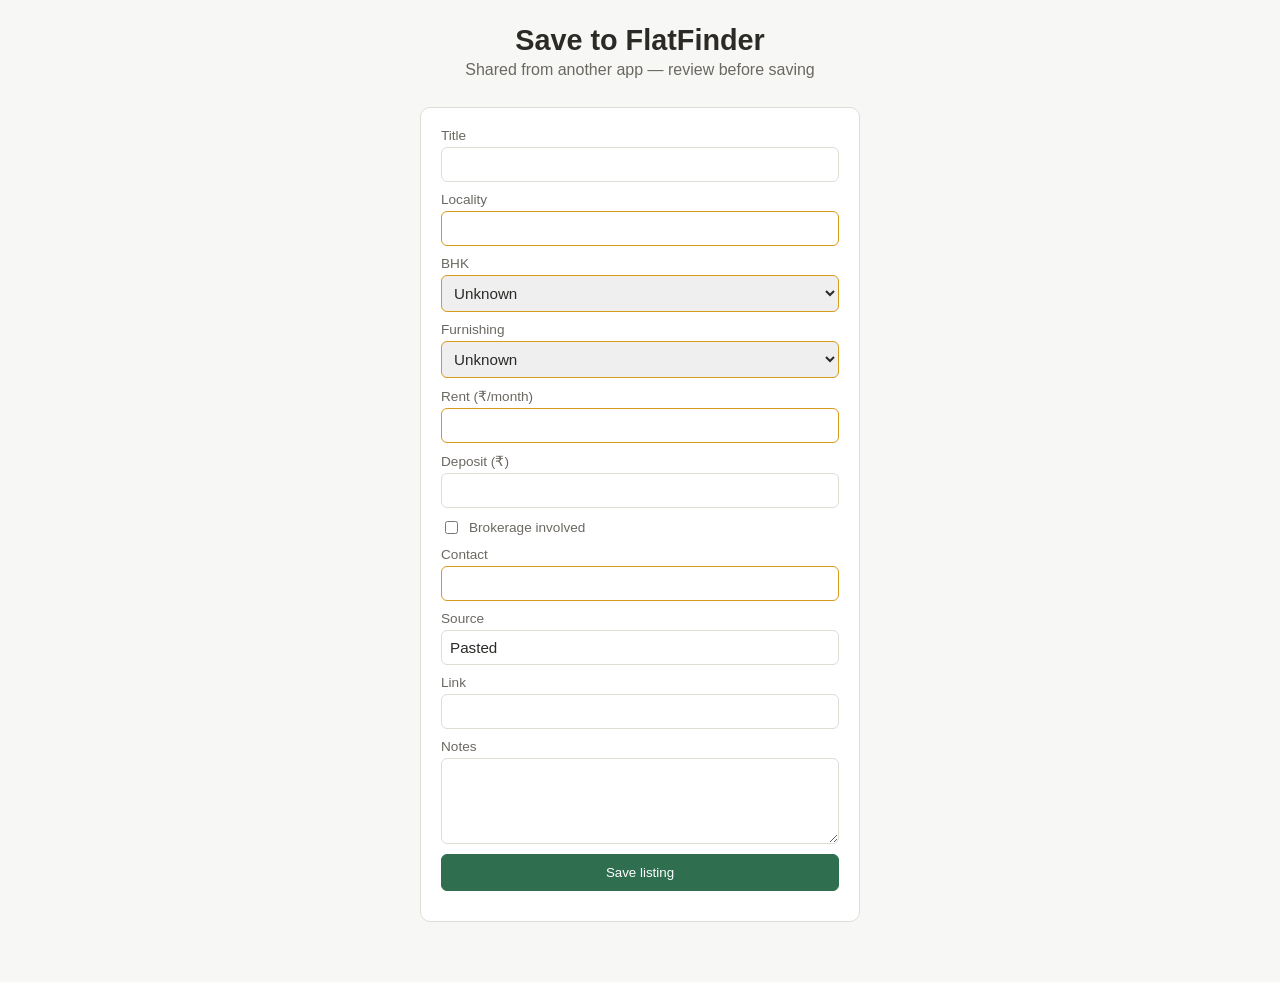
==== share.html @ cedb29b8 "Replace fake seed data with real capture: Telegram scraper, extension, mobile share - Remove placeho" ====
<!DOCTYPE html>
<html lang="en">
<head>
<meta charset="UTF-8">
<meta name="viewport" content="width=device-width, initial-scale=1.0">
<title>Save to FlatFinder</title>
<link rel="stylesheet" href="style.css">
<link rel="manifest" href="manifest.webmanifest">
<style>
  main.share { max-width: 480px; }
  #shareForm { background: var(--surface); border: 1px solid var(--border); border-radius: 10px; padding: 20px; display: flex; flex-direction: column; gap: 10px; }
  #shareForm label { display: flex; flex-direction: column; gap: 4px; font-size: 0.85rem; color: var(--muted); }
  #shareForm input, #shareForm select, #shareForm textarea { padding: 8px; border: 1px solid var(--border); border-radius: 6px; font-size: 0.95rem; font-family: inherit; color: var(--text); }
  #shareForm label.checkbox-field { flex-direction: row; align-items: center; gap: 8px; }
  #shareStatus { font-size: 0.85rem; }
  #shareStatus.ok { color: var(--accent); }
  #shareStatus.err { color: var(--danger); }
  .needs-review { border-color: #d99a1c !important; }
</style>
</head>
<body>
<header>
  <h1>Save to FlatFinder</h1>
  <p class="subtitle">Shared from another app — review before saving</p>
</header>
<main class="share">
  <form id="shareForm">
    <label>Title <input type="text" id="title" required></label>
    <label>Locality <input type="text" id="locality"></label>
    <label>BHK
      <select id="bhk">
        <option value="">Unknown</option>
        <option value="1">1</option>
        <option value="2">2</option>
        <option value="3">3+</option>
      </select>
    </label>
    <label>Furnishing
      <select id="furnishing">
        <option value="">Unknown</option>
        <option value="full">Fully furnished</option>
        <option value="semi">Semi furnished</option>
        <option value="none">Unfurnished</option>
      </select>
    </label>
    <label>Rent (₹/month) <input type="number" id="rent" min="0"></label>
    <label>Deposit (₹) <input type="number" id="deposit" min="0"></label>
    <label class="checkbox-field"><input type="checkbox" id="brokerage"> Brokerage involved</label>
    <label>Contact <input type="text" id="contact"></label>
    <label>Source <input type="text" id="source"></label>
    <label>Link <input type="url" id="link"></label>
    <label>Notes <textarea id="notes" rows="4"></textarea></label>
    <button type="submit" id="saveShare" style="padding:10px;border-radius:6px;border:1px solid var(--accent);background:var(--accent);color:var(--accent-contrast);cursor:pointer;">Save listing</button>
    <div id="shareStatus"></div>
  </form>
</main>

<script src="config.js"></script>
<script src="parser.js"></script>
<script>
  const params = new URLSearchParams(location.search);
  const sharedText = [params.get("title"), params.get("text"), params.get("url")]
    .filter(Boolean)
    .join("\n");
  const parsed = FlatFinderParser.parse(sharedText, { sourceUrl: params.get("url") || "" });

  const fieldIds = ["title", "locality", "bhk", "furnishing", "rent", "deposit", "contact", "source", "link", "notes"];
  fieldIds.forEach((id) => {
    const el = document.getElementById(id);
    if (el) el.value = parsed[id] ?? "";
  });
  document.getElementById("brokerage").checked = !!parsed.brokerage;

  ["locality", "bhk", "furnishing", "rent", "contact"].forEach((id) => {
    if (parsed.confidence && parsed.confidence[id] === false) {
      document.getElementById(id).classList.add("needs-review");
    }
  });

  const statusEl = document.getElementById("shareStatus");

  document.getElementById("shareForm").addEventListener("submit", async (e) => {
    e.preventDefault();
    const sheetUrl = (typeof CONFIG !== "undefined" && CONFIG.SHEET_API_URL) || "";
    if (!sheetUrl) {
      statusEl.textContent = "No shared backend configured — set SHEET_API_URL in config.js first (see README).";
      statusEl.className = "err";
      return;
    }
    const body = new URLSearchParams({
      title: document.getElementById("title").value.trim(),
      locality: document.getElementById("locality").value.trim(),
      distanceKm: "",
      bhk: document.getElementById("bhk").value || "1",
      furnishing: document.getElementById("furnishing").value,
      rent: document.getElementById("rent").value,
      deposit: document.getElementById("deposit").value,
      brokerage: document.getElementById("brokerage").checked ? "true" : "false",
      contact: document.getElementById("contact").value.trim(),
      source: document.getElementById("source").value.trim() || "Mobile share",
      link: document.getElementById("link").value.trim(),
      notes: document.getElementById("notes").value.trim(),
    });
    statusEl.textContent = "Saving…";
    statusEl.className = "";
    try {
      await fetch(sheetUrl, {
        method: "POST",
        mode: "no-cors",
        headers: { "Content-Type": "application/x-www-form-urlencoded" },
        body,
      });
      statusEl.textContent = "Saved. You can close this tab.";
      statusEl.className = "ok";
    } catch (err) {
      statusEl.textContent = "Couldn't reach the sheet — check your connection.";
      statusEl.className = "err";
    }
  });
</script>
</body>
</html>
---- style.css ----
:root {
  --bg: #f7f7f5;
  --surface: #ffffff;
  --border: #e0ddd6;
  --text: #2b2a27;
  --muted: #6b6862;
  --accent: #2f6f4f;
  --accent-contrast: #ffffff;
  --danger: #b3453a;
}

* { box-sizing: border-box; }

body {
  margin: 0;
  font-family: -apple-system, BlinkMacSystemFont, "Segoe UI", Roboto, sans-serif;
  background: var(--bg);
  color: var(--text);
}

header {
  padding: 24px 20px 12px;
  text-align: center;
}

header h1 { margin: 0 0 4px; font-size: 1.8rem; }
.subtitle { margin: 0; color: var(--muted); }

main {
  max-width: 1000px;
  margin: 0 auto;
  padding: 16px 20px 60px;
}

.filters {
  display: grid;
  grid-template-columns: repeat(auto-fit, minmax(180px, 1fr));
  gap: 12px;
  background: var(--surface);
  border: 1px solid var(--border);
  border-radius: 10px;
  padding: 16px;
  margin-bottom: 20px;
}

.field { display: flex; flex-direction: column; gap: 4px; font-size: 0.85rem; }
.field label { color: var(--muted); }
.field input, .field select {
  padding: 8px;
  border: 1px solid var(--border);
  border-radius: 6px;
  font-size: 0.95rem;
  background: var(--surface);
  color: var(--text);
}
.checkbox-field { flex-direction: row; align-items: center; gap: 8px; }
.checkbox-field label { display: flex; align-items: center; gap: 6px; color: var(--text); }

#resetFilters, #addListingBtn {
  cursor: pointer;
  border: 1px solid var(--accent);
  background: var(--accent);
  color: var(--accent-contrast);
  border-radius: 6px;
  padding: 8px 14px;
  font-size: 0.9rem;
  align-self: end;
}
#resetFilters { background: var(--surface); color: var(--accent); }

.results-header {
  display: flex;
  justify-content: space-between;
  align-items: center;
  margin-bottom: 12px;
}
.results-header h2 { font-size: 1rem; font-weight: 600; color: var(--muted); margin: 0; }

.results {
  display: grid;
  grid-template-columns: repeat(auto-fill, minmax(280px, 1fr));
  gap: 14px;
}

.card {
  background: var(--surface);
  border: 1px solid var(--border);
  border-radius: 10px;
  padding: 16px;
  display: flex;
  flex-direction: column;
  gap: 6px;
}

.card h3 { margin: 0 0 2px; font-size: 1.05rem; }
.card .locality { color: var(--muted); font-size: 0.85rem; }
.card .rent { font-size: 1.15rem; font-weight: 700; color: var(--accent); }
.card .tags { display: flex; flex-wrap: wrap; gap: 6px; margin: 4px 0; }
.tag {
  font-size: 0.75rem;
  padding: 3px 8px;
  border-radius: 999px;
  background: #eef3ee;
  color: var(--accent);
  border: 1px solid #d7e6dc;
}
.tag.brokerage { background: #fbeceb; color: var(--danger); border-color: #f2d2cf; }
.card .notes { font-size: 0.85rem; color: var(--muted); }
.card .meta { font-size: 0.78rem; color: var(--muted); margin-top: auto; padding-top: 6px; border-top: 1px dashed var(--border); }
.card .remove {
  align-self: flex-start;
  background: none;
  border: none;
  color: var(--danger);
  font-size: 0.78rem;
  cursor: pointer;
  padding: 0;
}

.empty-state {
  grid-column: 1 / -1;
  text-align: center;
  color: var(--muted);
  padding: 40px 20px;
}

dialog#addListingDialog {
  border: none;
  border-radius: 10px;
  padding: 0;
  width: min(480px, 92vw);
}
dialog#addListingDialog::backdrop { background: rgba(0,0,0,0.4); }

#addListingForm {
  display: flex;
  flex-direction: column;
  gap: 10px;
  padding: 20px;
}
#addListingForm h2 { margin: 0; }
#addListingForm .hint { margin: 0 0 4px; font-size: 0.85rem; color: var(--muted); }
#addListingForm label {
  display: flex;
  flex-direction: column;
  gap: 4px;
  font-size: 0.85rem;
  color: var(--muted);
}
#addListingForm input, #addListingForm select, #addListingForm textarea {
  padding: 8px;
  border: 1px solid var(--border);
  border-radius: 6px;
  font-size: 0.95rem;
  font-family: inherit;
  color: var(--text);
}
#addListingForm label.checkbox-field { flex-direction: row; }
#addListingForm input.needs-review, #addListingForm select.needs-review {
  border-color: #d99a1c;
  background: #fffaf0;
}

.dialog-actions { display: flex; justify-content: flex-end; gap: 8px; margin-top: 8px; }
.dialog-actions button {
  padding: 8px 16px;
  border-radius: 6px;
  border: 1px solid var(--border);
  background: var(--surface);
  cursor: pointer;
}
#saveAdd { background: var(--accent); color: var(--accent-contrast); border-color: var(--accent); }

@media (prefers-color-scheme: dark) {
  :root {
    --bg: #1c1c1a;
    --surface: #262624;
    --border: #3a3936;
    --text: #ece9e2;
    --muted: #a29e94;
    --accent: #4f9c74;
    --accent-contrast: #0f1a14;
  }
  .tag { background: #1e2b22; border-color: #2c3f31; }
  .tag.brokerage { background: #2e1e1c; border-color: #45302c; }
}
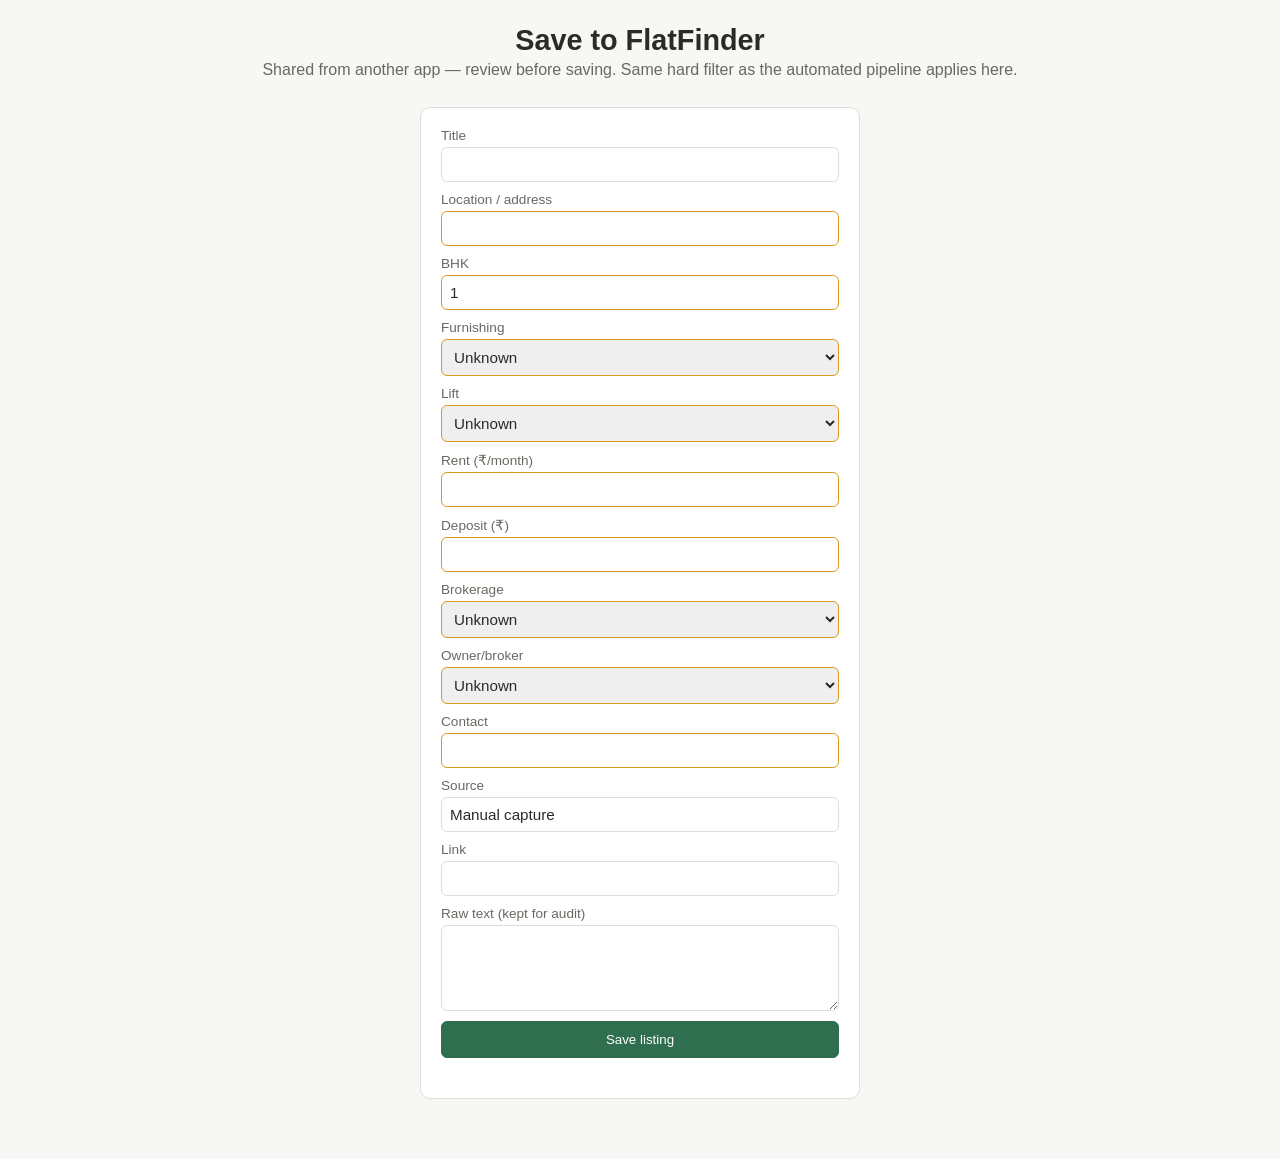
==== commit a61578e1: "Rebuild FlatFinder as a real-data pipeline for a fixed 1BHK search near Bathla Aluminium Replaces th" ====
--- a/share.html
+++ b/share.html
@@ -11,30 +11,26 @@
   #shareForm { background: var(--surface); border: 1px solid var(--border); border-radius: 10px; padding: 20px; display: flex; flex-direction: column; gap: 10px; }
   #shareForm label { display: flex; flex-direction: column; gap: 4px; font-size: 0.85rem; color: var(--muted); }
   #shareForm input, #shareForm select, #shareForm textarea { padding: 8px; border: 1px solid var(--border); border-radius: 6px; font-size: 0.95rem; font-family: inherit; color: var(--text); }
-  #shareForm label.checkbox-field { flex-direction: row; align-items: center; gap: 8px; }
   #shareStatus { font-size: 0.85rem; }
   #shareStatus.ok { color: var(--accent); }
   #shareStatus.err { color: var(--danger); }
+  #matchStatus { font-size: 0.9rem; font-weight: 600; }
+  #matchStatus.confirmed { color: var(--accent); }
+  #matchStatus.needs_verification { color: var(--warn); }
+  #matchStatus.rejected { color: var(--danger); }
   .needs-review { border-color: #d99a1c !important; }
 </style>
 </head>
 <body>
 <header>
   <h1>Save to FlatFinder</h1>
-  <p class="subtitle">Shared from another app — review before saving</p>
+  <p class="subtitle">Shared from another app — review before saving. Same hard filter as the automated pipeline applies here.</p>
 </header>
 <main class="share">
   <form id="shareForm">
-    <label>Title <input type="text" id="title" required></label>
-    <label>Locality <input type="text" id="locality"></label>
-    <label>BHK
-      <select id="bhk">
-        <option value="">Unknown</option>
-        <option value="1">1</option>
-        <option value="2">2</option>
-        <option value="3">3+</option>
-      </select>
-    </label>
+    <label>Title <input type="text" id="title"></label>
+    <label>Location / address <input type="text" id="location" required></label>
+    <label>BHK <input type="number" id="bhk" step="0.5" min="0" value="1"></label>
     <label>Furnishing
       <select id="furnishing">
         <option value="">Unknown</option>
@@ -43,77 +39,132 @@
         <option value="none">Unfurnished</option>
       </select>
     </label>
+    <label>Lift
+      <select id="lift">
+        <option value="">Unknown</option>
+        <option value="true">Yes</option>
+        <option value="false">No</option>
+      </select>
+    </label>
     <label>Rent (₹/month) <input type="number" id="rent" min="0"></label>
     <label>Deposit (₹) <input type="number" id="deposit" min="0"></label>
-    <label class="checkbox-field"><input type="checkbox" id="brokerage"> Brokerage involved</label>
+    <label>Brokerage
+      <select id="brokerageStatus">
+        <option value="">Unknown</option>
+        <option value="zero">₹0 / owner-direct</option>
+        <option value="broker">Broker involved</option>
+      </select>
+    </label>
+    <label>Owner/broker
+      <select id="ownerStatus">
+        <option value="">Unknown</option>
+        <option value="owner">Owner-direct</option>
+        <option value="broker">Broker</option>
+      </select>
+    </label>
     <label>Contact <input type="text" id="contact"></label>
     <label>Source <input type="text" id="source"></label>
     <label>Link <input type="url" id="link"></label>
-    <label>Notes <textarea id="notes" rows="4"></textarea></label>
+    <label>Raw text (kept for audit) <textarea id="notes" rows="4"></textarea></label>
     <button type="submit" id="saveShare" style="padding:10px;border-radius:6px;border:1px solid var(--accent);background:var(--accent);color:var(--accent-contrast);cursor:pointer;">Save listing</button>
+    <div id="matchStatus"></div>
     <div id="shareStatus"></div>
   </form>
 </main>
 
 <script src="config.js"></script>
 <script src="parser.js"></script>
+<script src="geo-client.js"></script>
+<script src="filter-client.js"></script>
 <script>
   const params = new URLSearchParams(location.search);
-  const sharedText = [params.get("title"), params.get("text"), params.get("url")]
-    .filter(Boolean)
-    .join("\n");
+  const sharedText = [params.get("title"), params.get("text"), params.get("url")].filter(Boolean).join("\n");
   const parsed = FlatFinderParser.parse(sharedText, { sourceUrl: params.get("url") || "" });
 
-  const fieldIds = ["title", "locality", "bhk", "furnishing", "rent", "deposit", "contact", "source", "link", "notes"];
+  const fieldIds = ["title", "location", "bhk", "furnishing", "lift", "rent", "deposit", "brokerageStatus", "ownerStatus", "contact", "source", "link"];
   fieldIds.forEach((id) => {
     const el = document.getElementById(id);
-    if (el) el.value = parsed[id] ?? "";
+    if (!el) return;
+    const value = parsed[id];
+    if (value !== null && value !== undefined) el.value = value;
   });
-  document.getElementById("brokerage").checked = !!parsed.brokerage;
+  document.getElementById("notes").value = parsed.rawText || "";
 
-  ["locality", "bhk", "furnishing", "rent", "contact"].forEach((id) => {
-    if (parsed.confidence && parsed.confidence[id] === false) {
-      document.getElementById(id).classList.add("needs-review");
-    }
+  Object.entries(parsed.confidence || {}).forEach(([id, confident]) => {
+    const el = document.getElementById(id);
+    if (el && !confident) el.classList.add("needs-review");
   });
 
   const statusEl = document.getElementById("shareStatus");
+  const matchEl = document.getElementById("matchStatus");
 
   document.getElementById("shareForm").addEventListener("submit", async (e) => {
     e.preventDefault();
-    const sheetUrl = (typeof CONFIG !== "undefined" && CONFIG.SHEET_API_URL) || "";
-    if (!sheetUrl) {
-      statusEl.textContent = "No shared backend configured — set SHEET_API_URL in config.js first (see README).";
+    const dbUrl = (typeof CONFIG !== "undefined" && CONFIG.FIREBASE_DB_URL) || "";
+    if (!dbUrl) {
+      statusEl.textContent = "No shared backend configured — set FIREBASE_DB_URL in config.js first (see README).";
       statusEl.className = "err";
       return;
     }
-    const body = new URLSearchParams({
-      title: document.getElementById("title").value.trim(),
-      locality: document.getElementById("locality").value.trim(),
-      distanceKm: "",
-      bhk: document.getElementById("bhk").value || "1",
-      furnishing: document.getElementById("furnishing").value,
-      rent: document.getElementById("rent").value,
-      deposit: document.getElementById("deposit").value,
-      brokerage: document.getElementById("brokerage").checked ? "true" : "false",
-      contact: document.getElementById("contact").value.trim(),
+
+    statusEl.textContent = "Geocoding and computing commute…";
+    statusEl.className = "";
+
+    const formParsed = {
+      title: document.getElementById("title").value.trim() || null,
+      location: document.getElementById("location").value.trim() || null,
+      address: document.getElementById("location").value.trim() || null,
+      bhk: parseFloat(document.getElementById("bhk").value) || null,
+      furnishing: document.getElementById("furnishing").value || null,
+      lift: document.getElementById("lift").value === "true" ? true : document.getElementById("lift").value === "false" ? false : null,
+      rent: parseFloat(document.getElementById("rent").value) || null,
+      deposit: parseFloat(document.getElementById("deposit").value) || null,
+      brokerageStatus: document.getElementById("brokerageStatus").value || null,
+      brokerageAmount: document.getElementById("brokerageStatus").value === "zero" ? 0 : null,
+      ownerStatus: document.getElementById("ownerStatus").value || null,
       source: document.getElementById("source").value.trim() || "Mobile share",
-      link: document.getElementById("link").value.trim(),
-      notes: document.getElementById("notes").value.trim(),
+      url: document.getElementById("link").value.trim() || null,
+      rawText: document.getElementById("notes").value.trim() || null,
+    };
+
+    let lat = null, lng = null, commuteMinutes = null, commuteSource = null;
+    const officeAddress = (typeof CONFIG !== "undefined" && CONFIG.OFFICE_ADDRESS) || "";
+    if (formParsed.location && officeAddress) {
+      const officeCoords = await window.FlatFinderGeo.geocodeOffice(officeAddress);
+      const originCoords = await window.FlatFinderGeo.geocode(formParsed.location);
+      if (originCoords) {
+        lat = originCoords.lat;
+        lng = originCoords.lng;
+        if (officeCoords) {
+          const result = await window.FlatFinderGeo.commuteMinutes(originCoords, officeCoords);
+          commuteMinutes = result.minutes;
+          commuteSource = result.source;
+        }
+      }
+    }
+
+    const stored = window.FlatFinderFilter.buildStoredListing(formParsed, {
+      sourceListingId: `manual-${Date.now()}`,
+      lat, lng, commuteMinutes, commuteSource,
     });
-    statusEl.textContent = "Saving…";
-    statusEl.className = "";
+    const requirements = (typeof CONFIG !== "undefined" && CONFIG.REQUIREMENTS) || {
+      bhk: 1, furnishing: "semi", maxRent: 15000, maxDeposit: 50000, lift: true, brokerageZero: true, maxCommuteMinutes: 30,
+    };
+    window.FlatFinderFilter.applyHardFilter(stored, requirements);
+    matchEl.textContent = `Match status: ${stored.match_status.replace("_", " ")}`;
+    matchEl.className = stored.match_status;
+
     try {
-      await fetch(sheetUrl, {
+      const res = await fetch(`${dbUrl}/pipeline_listings.json`, {
         method: "POST",
-        mode: "no-cors",
-        headers: { "Content-Type": "application/x-www-form-urlencoded" },
-        body,
+        headers: { "Content-Type": "application/json" },
+        body: JSON.stringify(stored),
       });
+      if (!res.ok) throw new Error(`HTTP ${res.status}`);
       statusEl.textContent = "Saved. You can close this tab.";
       statusEl.className = "ok";
     } catch (err) {
-      statusEl.textContent = "Couldn't reach the sheet — check your connection.";
+      statusEl.textContent = "Couldn't reach the database — check your connection.";
       statusEl.className = "err";
     }
   });
--- a/style.css
+++ b/style.css
@@ -7,6 +7,7 @@
   --accent: #2f6f4f;
   --accent-contrast: #ffffff;
   --danger: #b3453a;
+  --warn: #b8862f;
 }
 
 * { box-sizing: border-box; }
@@ -32,31 +33,29 @@
   padding: 16px 20px 60px;
 }
 
-.filters {
-  display: grid;
-  grid-template-columns: repeat(auto-fit, minmax(180px, 1fr));
+.requirements {
+  background: var(--surface);
+  border: 1px solid var(--border);
+  border-radius: 10px;
+  padding: 16px 20px;
+  margin-bottom: 20px;
+}
+.requirements h2 { margin: 0 0 10px; font-size: 1rem; }
+.requirements ul { margin: 0 0 8px; padding-left: 20px; display: grid; grid-template-columns: repeat(auto-fit, minmax(220px, 1fr)); gap: 4px 16px; }
+.requirements li { font-size: 0.9rem; }
+.hint { margin: 4px 0 0; font-size: 0.82rem; color: var(--muted); }
+
+.results-header {
+  display: flex;
+  justify-content: space-between;
+  align-items: center;
+  margin-bottom: 12px;
   gap: 12px;
-  background: var(--surface);
-  border: 1px solid var(--border);
-  border-radius: 10px;
-  padding: 16px;
-  margin-bottom: 20px;
-}
-
-.field { display: flex; flex-direction: column; gap: 4px; font-size: 0.85rem; }
-.field label { color: var(--muted); }
-.field input, .field select {
-  padding: 8px;
-  border: 1px solid var(--border);
-  border-radius: 6px;
-  font-size: 0.95rem;
-  background: var(--surface);
-  color: var(--text);
-}
-.checkbox-field { flex-direction: row; align-items: center; gap: 8px; }
-.checkbox-field label { display: flex; align-items: center; gap: 6px; color: var(--text); }
-
-#resetFilters, #addListingBtn {
+  flex-wrap: wrap;
+}
+.results-header h2 { font-size: 1rem; font-weight: 600; color: var(--muted); margin: 0; }
+
+#addListingBtn {
   cursor: pointer;
   border: 1px solid var(--accent);
   background: var(--accent);
@@ -64,17 +63,7 @@
   border-radius: 6px;
   padding: 8px 14px;
   font-size: 0.9rem;
-  align-self: end;
-}
-#resetFilters { background: var(--surface); color: var(--accent); }
-
-.results-header {
-  display: flex;
-  justify-content: space-between;
-  align-items: center;
-  margin-bottom: 12px;
-}
-.results-header h2 { font-size: 1rem; font-weight: 600; color: var(--muted); margin: 0; }
+}
 
 .results {
   display: grid;
@@ -91,11 +80,15 @@
   flex-direction: column;
   gap: 6px;
 }
-
-.card h3 { margin: 0 0 2px; font-size: 1.05rem; }
-.card .locality { color: var(--muted); font-size: 0.85rem; }
-.card .rent { font-size: 1.15rem; font-weight: 700; color: var(--accent); }
-.card .tags { display: flex; flex-wrap: wrap; gap: 6px; margin: 4px 0; }
+.card.confirmed { border-left: 4px solid var(--accent); }
+.card.needs-verification { border-left: 4px solid var(--warn); }
+.card.near-match { border-left: 4px solid var(--danger); opacity: 0.9; }
+
+.card-top { display: flex; justify-content: space-between; align-items: flex-start; gap: 8px; }
+.card .rent { font-size: 1.2rem; font-weight: 700; color: var(--accent); }
+.card .deposit { font-size: 0.9rem; color: var(--muted); }
+
+.tags { display: flex; flex-wrap: wrap; gap: 6px; margin: 4px 0; }
 .tag {
   font-size: 0.75rem;
   padding: 3px 8px;
@@ -104,31 +97,73 @@
   color: var(--accent);
   border: 1px solid #d7e6dc;
 }
-.tag.brokerage { background: #fbeceb; color: var(--danger); border-color: #f2d2cf; }
-.card .notes { font-size: 0.85rem; color: var(--muted); }
+.tag.good { background: #eef3ee; color: var(--accent); }
+
+.location, .commute, .owner-line { font-size: 0.88rem; }
+.unknowns { font-size: 0.85rem; color: var(--warn); }
+.fails { font-size: 0.85rem; color: var(--danger); }
+.why { font-size: 0.78rem; color: var(--muted); font-style: italic; }
+
 .card .meta { font-size: 0.78rem; color: var(--muted); margin-top: auto; padding-top: 6px; border-top: 1px dashed var(--border); }
-.card .remove {
-  align-self: flex-start;
-  background: none;
-  border: none;
-  color: var(--danger);
-  font-size: 0.78rem;
-  cursor: pointer;
-  padding: 0;
-}
+
+.status-badge {
+  font-size: 0.72rem;
+  padding: 2px 8px;
+  border-radius: 999px;
+  white-space: nowrap;
+  background: #eef3ee;
+  color: var(--accent);
+  border: 1px solid #d7e6dc;
+}
+.status-badge.status-possibly_unavailable, .status-badge.status-not_recently_verified {
+  background: #fdf3e2; color: var(--warn); border-color: #f1dfb8;
+}
+.status-badge.status-unavailable { background: #fbeceb; color: var(--danger); border-color: #f2d2cf; }
+
+.view-link {
+  display: inline-block;
+  margin-top: 6px;
+  padding: 8px 12px;
+  text-align: center;
+  border-radius: 6px;
+  background: var(--accent);
+  color: var(--accent-contrast);
+  text-decoration: none;
+  font-size: 0.85rem;
+}
+.view-link.disabled { background: none; border: 1px dashed var(--border); color: var(--muted); }
 
 .empty-state {
-  grid-column: 1 / -1;
   text-align: center;
   color: var(--muted);
+  font-size: 1.1rem;
   padding: 40px 20px;
-}
+  border: 1px dashed var(--border);
+  border-radius: 10px;
+  margin-bottom: 24px;
+}
+
+.section-block { margin-top: 28px; position: relative; }
+.section-heading { font-size: 1rem; margin: 0 0 4px; }
+.section-toggle {
+  position: absolute;
+  right: 0;
+  top: 0;
+  cursor: pointer;
+  border: 1px solid var(--border);
+  background: var(--surface);
+  border-radius: 6px;
+  padding: 4px 10px;
+  font-size: 0.8rem;
+}
+.near-matches .card { opacity: 0.85; }
 
 dialog#addListingDialog {
   border: none;
   border-radius: 10px;
   padding: 0;
-  width: min(480px, 92vw);
+  width: min(520px, 92vw);
+  max-height: 90vh;
 }
 dialog#addListingDialog::backdrop { background: rgba(0,0,0,0.4); }
 
@@ -137,9 +172,10 @@
   flex-direction: column;
   gap: 10px;
   padding: 20px;
+  overflow-y: auto;
+  max-height: 90vh;
 }
 #addListingForm h2 { margin: 0; }
-#addListingForm .hint { margin: 0 0 4px; font-size: 0.85rem; color: var(--muted); }
 #addListingForm label {
   display: flex;
   flex-direction: column;
@@ -155,11 +191,6 @@
   font-family: inherit;
   color: var(--text);
 }
-#addListingForm label.checkbox-field { flex-direction: row; }
-#addListingForm input.needs-review, #addListingForm select.needs-review {
-  border-color: #d99a1c;
-  background: #fffaf0;
-}
 
 .dialog-actions { display: flex; justify-content: flex-end; gap: 8px; margin-top: 8px; }
 .dialog-actions button {
@@ -170,6 +201,7 @@
   cursor: pointer;
 }
 #saveAdd { background: var(--accent); color: var(--accent-contrast); border-color: var(--accent); }
+.parse-status { font-size: 0.85rem; color: var(--muted); min-height: 1.2em; }
 
 @media (prefers-color-scheme: dark) {
   :root {
@@ -180,7 +212,9 @@
     --muted: #a29e94;
     --accent: #4f9c74;
     --accent-contrast: #0f1a14;
+    --warn: #d9a84f;
   }
-  .tag { background: #1e2b22; border-color: #2c3f31; }
-  .tag.brokerage { background: #2e1e1c; border-color: #45302c; }
-}
+  .tag, .tag.good, .status-badge { background: #1e2b22; border-color: #2c3f31; }
+  .status-badge.status-possibly_unavailable, .status-badge.status-not_recently_verified { background: #332a17; border-color: #4a3c22; }
+  .status-badge.status-unavailable { background: #2e1e1c; border-color: #45302c; }
+}
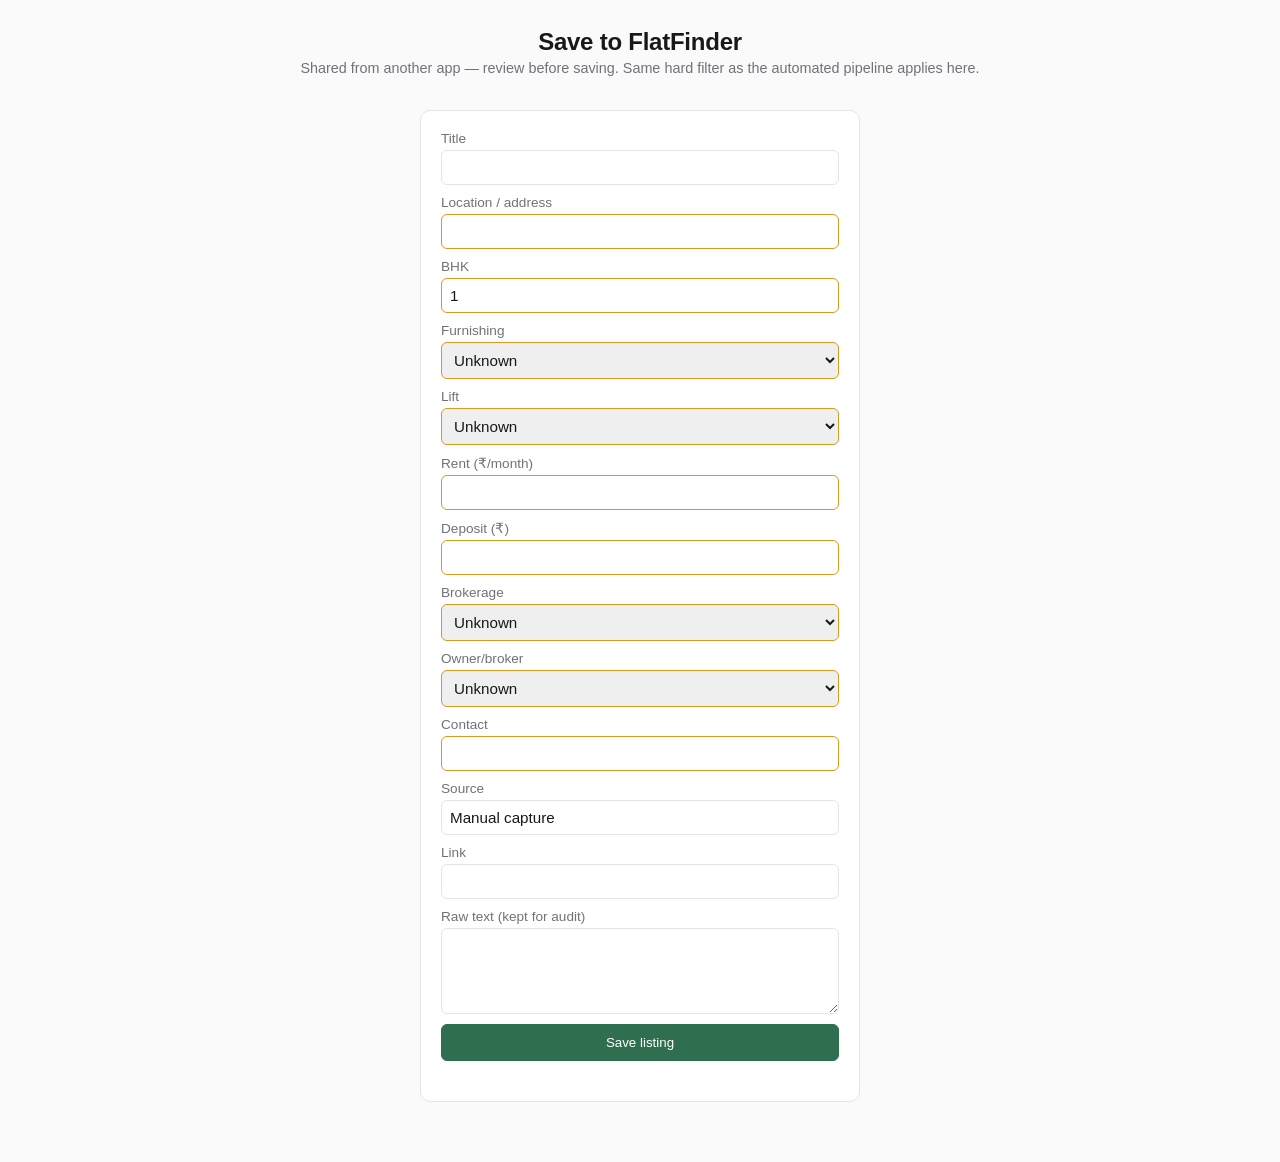
==== commit ce94a9da: "Redesign the UI in a shadcn-style visual system The old design was visually loud on mobile — thick 4" ====
--- a/share.html
+++ b/share.html
@@ -66,7 +66,7 @@
     <label>Source <input type="text" id="source"></label>
     <label>Link <input type="url" id="link"></label>
     <label>Raw text (kept for audit) <textarea id="notes" rows="4"></textarea></label>
-    <button type="submit" id="saveShare" style="padding:10px;border-radius:6px;border:1px solid var(--accent);background:var(--accent);color:var(--accent-contrast);cursor:pointer;">Save listing</button>
+    <button type="submit" id="saveShare" style="padding:10px;border-radius:6px;border:1px solid var(--accent);background:var(--accent);color:var(--accent-fg);cursor:pointer;">Save listing</button>
     <div id="matchStatus"></div>
     <div id="shareStatus"></div>
   </form>
@@ -76,6 +76,7 @@
 <script src="parser.js"></script>
 <script src="geo-client.js"></script>
 <script src="filter-client.js"></script>
+<script src="supabase-client.js"></script>
 <script>
   const params = new URLSearchParams(location.search);
   const sharedText = [params.get("title"), params.get("text"), params.get("url")].filter(Boolean).join("\n");
@@ -100,9 +101,8 @@
 
   document.getElementById("shareForm").addEventListener("submit", async (e) => {
     e.preventDefault();
-    const dbUrl = (typeof CONFIG !== "undefined" && CONFIG.FIREBASE_DB_URL) || "";
-    if (!dbUrl) {
-      statusEl.textContent = "No shared backend configured — set FIREBASE_DB_URL in config.js first (see README).";
+    if (!window.FlatFinderSupabase.isConfigured()) {
+      statusEl.textContent = "No shared backend configured — set SUPABASE_URL/SUPABASE_ANON_KEY in config.js first (see README).";
       statusEl.className = "err";
       return;
     }
@@ -155,12 +155,7 @@
     matchEl.className = stored.match_status;
 
     try {
-      const res = await fetch(`${dbUrl}/pipeline_listings.json`, {
-        method: "POST",
-        headers: { "Content-Type": "application/json" },
-        body: JSON.stringify(stored),
-      });
-      if (!res.ok) throw new Error(`HTTP ${res.status}`);
+      await window.FlatFinderSupabase.insertListing(stored);
       statusEl.textContent = "Saved. You can close this tab.";
       statusEl.className = "ok";
     } catch (err) {
--- a/style.css
+++ b/style.css
@@ -1,13 +1,23 @@
 :root {
-  --bg: #f7f7f5;
+  --bg: #fafafa;
   --surface: #ffffff;
-  --border: #e0ddd6;
-  --text: #2b2a27;
-  --muted: #6b6862;
+  --border: #e4e4e7;
+  --text: #18181b;
+  --muted: #71717a;
+  --muted-bg: #f4f4f5;
   --accent: #2f6f4f;
-  --accent-contrast: #ffffff;
-  --danger: #b3453a;
-  --warn: #b8862f;
+  --accent-fg: #ffffff;
+  --accent-muted-bg: #f0f5f2;
+  --accent-muted-fg: #2f6f4f;
+  --danger: #dc2626;
+  --danger-muted-bg: #fef2f2;
+  --danger-muted-fg: #b91c1c;
+  --warn: #d97706;
+  --warn-muted-bg: #fffbeb;
+  --warn-muted-fg: #b45309;
+  --radius: 10px;
+  --radius-sm: 6px;
+  --shadow-sm: 0 1px 2px 0 rgb(0 0 0 / 0.04);
 }
 
 * { box-sizing: border-box; }
@@ -17,134 +27,229 @@
   font-family: -apple-system, BlinkMacSystemFont, "Segoe UI", Roboto, sans-serif;
   background: var(--bg);
   color: var(--text);
+  -webkit-font-smoothing: antialiased;
 }
 
 header {
-  padding: 24px 20px 12px;
+  padding: 28px 20px 14px;
   text-align: center;
 }
 
-header h1 { margin: 0 0 4px; font-size: 1.8rem; }
-.subtitle { margin: 0; color: var(--muted); }
+header h1 { margin: 0 0 4px; font-size: 1.5rem; font-weight: 700; letter-spacing: -0.01em; }
+.subtitle { margin: 0; color: var(--muted); font-size: 0.9rem; }
 
 main {
-  max-width: 1000px;
+  max-width: 900px;
   margin: 0 auto;
-  padding: 16px 20px 60px;
+  padding: 20px 20px 60px;
 }
 
 .requirements {
   background: var(--surface);
   border: 1px solid var(--border);
-  border-radius: 10px;
-  padding: 16px 20px;
+  border-radius: var(--radius);
+  box-shadow: var(--shadow-sm);
+  padding: 18px 20px;
   margin-bottom: 20px;
 }
-.requirements h2 { margin: 0 0 10px; font-size: 1rem; }
-.requirements ul { margin: 0 0 8px; padding-left: 20px; display: grid; grid-template-columns: repeat(auto-fit, minmax(220px, 1fr)); gap: 4px 16px; }
-.requirements li { font-size: 0.9rem; }
-.hint { margin: 4px 0 0; font-size: 0.82rem; color: var(--muted); }
+.requirements h2 { margin: 0 0 10px; font-size: 0.9rem; font-weight: 600; }
+.requirements ul { margin: 0 0 8px; padding: 0; list-style: none; display: grid; grid-template-columns: repeat(auto-fit, minmax(220px, 1fr)); gap: 6px 16px; }
+.requirements li { font-size: 0.85rem; color: var(--text); position: relative; padding-left: 16px; }
+.requirements li::before { content: "•"; position: absolute; left: 0; color: var(--accent); }
+.hint { margin: 6px 0 0; font-size: 0.8rem; color: var(--muted); line-height: 1.5; }
 
 .results-header {
   display: flex;
   justify-content: space-between;
   align-items: center;
-  margin-bottom: 12px;
+  margin-bottom: 14px;
   gap: 12px;
   flex-wrap: wrap;
 }
-.results-header h2 { font-size: 1rem; font-weight: 600; color: var(--muted); margin: 0; }
+.results-header h2 { font-size: 0.85rem; font-weight: 600; color: var(--muted); margin: 0; text-transform: uppercase; letter-spacing: 0.02em; }
+.results-header-actions { display: flex; align-items: center; gap: 8px; flex-wrap: wrap; }
+
+.sort-control { display: flex; align-items: center; gap: 6px; font-size: 0.82rem; color: var(--muted); }
+.sort-control select {
+  padding: 6px 8px;
+  border: 1px solid var(--border);
+  border-radius: var(--radius-sm);
+  font: inherit;
+  font-size: 0.82rem;
+  color: var(--text);
+  background: var(--surface);
+}
+
+.view-toggle { display: flex; border: 1px solid var(--border); border-radius: var(--radius-sm); overflow: hidden; background: var(--muted-bg); padding: 2px; gap: 2px; }
+.view-toggle-btn {
+  cursor: pointer;
+  border: none;
+  border-radius: calc(var(--radius-sm) - 2px);
+  background: transparent;
+  color: var(--muted);
+  padding: 6px 12px;
+  font-size: 0.82rem;
+  font-weight: 500;
+}
+.view-toggle-btn.active { background: var(--surface); color: var(--text); box-shadow: var(--shadow-sm); }
+
+.table-scroll { overflow-x: auto; border: 1px solid var(--border); border-radius: var(--radius); box-shadow: var(--shadow-sm); }
+#allListingsTable { width: 100%; border-collapse: collapse; font-size: 0.82rem; background: var(--surface); }
+#allListingsTable th, #allListingsTable td {
+  padding: 9px 12px;
+  text-align: left;
+  white-space: nowrap;
+  border-bottom: 1px solid var(--border);
+}
+#allListingsTable thead th {
+  cursor: pointer;
+  color: var(--muted);
+  font-weight: 600;
+  font-size: 0.75rem;
+  text-transform: uppercase;
+  letter-spacing: 0.02em;
+  user-select: none;
+  position: sticky;
+  top: 0;
+  background: var(--muted-bg);
+}
+#allListingsTable thead th.sorted { color: var(--accent); }
+#allListingsTable thead th.sorted::after { content: " ▼"; font-size: 0.7em; }
+#allListingsTable thead th.sorted.sorted-asc::after { content: " ▲"; }
+#allListingsTable tbody tr:last-child td { border-bottom: none; }
+#allListingsTable tbody tr:hover { background: var(--muted-bg); }
+#allListingsTable .notes-input {
+  width: 160px;
+  padding: 5px 8px;
+  border: 1px solid var(--border);
+  border-radius: var(--radius-sm);
+  font: inherit;
+  font-size: 0.82rem;
+  color: var(--text);
+  background: var(--surface);
+}
+#allListingsTable .status-select {
+  padding: 5px 8px;
+  border: 1px solid var(--border);
+  border-radius: var(--radius-sm);
+  font: inherit;
+  font-size: 0.82rem;
+  color: var(--text);
+  background: var(--surface);
+}
+
+button { font-family: inherit; }
 
 #addListingBtn {
   cursor: pointer;
   border: 1px solid var(--accent);
   background: var(--accent);
-  color: var(--accent-contrast);
-  border-radius: 6px;
+  color: var(--accent-fg);
+  border-radius: var(--radius-sm);
   padding: 8px 14px;
-  font-size: 0.9rem;
-}
+  font-size: 0.85rem;
+  font-weight: 500;
+  min-height: 38px;
+  transition: opacity 0.15s;
+}
+#addListingBtn:hover { opacity: 0.9; }
 
 .results {
   display: grid;
-  grid-template-columns: repeat(auto-fill, minmax(280px, 1fr));
-  gap: 14px;
+  grid-template-columns: repeat(auto-fill, minmax(300px, 1fr));
+  gap: 12px;
 }
 
 .card {
   background: var(--surface);
   border: 1px solid var(--border);
-  border-radius: 10px;
+  border-radius: var(--radius);
+  box-shadow: var(--shadow-sm);
   padding: 16px;
   display: flex;
   flex-direction: column;
-  gap: 6px;
-}
-.card.confirmed { border-left: 4px solid var(--accent); }
-.card.needs-verification { border-left: 4px solid var(--warn); }
-.card.near-match { border-left: 4px solid var(--danger); opacity: 0.9; }
+  gap: 8px;
+  overflow: hidden; /* keeps the thumbnail's bled edges inside the rounded corners */
+  transition: box-shadow 0.15s, border-color 0.15s;
+}
+.card.has-link { cursor: pointer; }
+.card.has-link:hover { border-color: #d4d4d8; box-shadow: 0 2px 8px 0 rgb(0 0 0 / 0.06); }
+.near-matches .card { opacity: 0.85; }
+
+.card-thumb {
+  width: calc(100% + 32px);
+  margin: -16px -16px 2px;
+  aspect-ratio: 16 / 9;
+  object-fit: cover;
+  background: var(--muted-bg);
+}
 
 .card-top { display: flex; justify-content: space-between; align-items: flex-start; gap: 8px; }
-.card .rent { font-size: 1.2rem; font-weight: 700; color: var(--accent); }
-.card .deposit { font-size: 0.9rem; color: var(--muted); }
-
-.tags { display: flex; flex-wrap: wrap; gap: 6px; margin: 4px 0; }
+.card .rent { font-size: 1.1rem; font-weight: 600; color: var(--text); letter-spacing: -0.01em; }
+.card .deposit { font-size: 0.82rem; color: var(--muted); margin-top: -4px; }
+
+.tags { display: flex; flex-wrap: wrap; gap: 6px; margin: 2px 0; }
 .tag {
-  font-size: 0.75rem;
-  padding: 3px 8px;
+  font-size: 0.72rem;
+  font-weight: 500;
+  padding: 3px 9px;
   border-radius: 999px;
-  background: #eef3ee;
-  color: var(--accent);
-  border: 1px solid #d7e6dc;
-}
-.tag.good { background: #eef3ee; color: var(--accent); }
-
-.location, .commute, .owner-line { font-size: 0.88rem; }
-.unknowns { font-size: 0.85rem; color: var(--warn); }
-.fails { font-size: 0.85rem; color: var(--danger); }
-.why { font-size: 0.78rem; color: var(--muted); font-style: italic; }
-
-.card .meta { font-size: 0.78rem; color: var(--muted); margin-top: auto; padding-top: 6px; border-top: 1px dashed var(--border); }
+  background: transparent;
+  color: var(--muted);
+  border: 1px solid var(--border);
+}
+.tag.good { background: var(--accent-muted-bg); color: var(--accent-muted-fg); border-color: transparent; }
+
+.location, .commute, .owner-line { font-size: 0.85rem; color: var(--text); }
+.owner-line { color: var(--muted); }
+.unknowns { font-size: 0.8rem; color: var(--warn-muted-fg); }
+.fails { font-size: 0.8rem; color: var(--danger-muted-fg); }
+.why { font-size: 0.76rem; color: var(--muted); }
+
+.card .meta { font-size: 0.76rem; color: var(--muted); margin-top: 2px; padding-top: 8px; border-top: 1px solid var(--border); }
 
 .status-badge {
-  font-size: 0.72rem;
-  padding: 2px 8px;
+  font-size: 0.7rem;
+  font-weight: 500;
+  padding: 2px 9px;
   border-radius: 999px;
   white-space: nowrap;
-  background: #eef3ee;
-  color: var(--accent);
-  border: 1px solid #d7e6dc;
-}
-.status-badge.status-possibly_unavailable, .status-badge.status-not_recently_verified {
-  background: #fdf3e2; color: var(--warn); border-color: #f1dfb8;
-}
-.status-badge.status-unavailable { background: #fbeceb; color: var(--danger); border-color: #f2d2cf; }
+  background: var(--accent-muted-bg);
+  color: var(--accent-muted-fg);
+}
+.status-badge.status-possibly_unavailable, .status-badge.status-not_recently_verified, .status-badge.status-needs_verification {
+  background: var(--warn-muted-bg); color: var(--warn-muted-fg);
+}
+.status-badge.status-unavailable, .status-badge.status-rejected { background: var(--danger-muted-bg); color: var(--danger-muted-fg); }
 
 .view-link {
-  display: inline-block;
-  margin-top: 6px;
+  display: block;
+  text-align: center;
   padding: 8px 12px;
-  text-align: center;
-  border-radius: 6px;
-  background: var(--accent);
-  color: var(--accent-contrast);
+  border-radius: var(--radius-sm);
+  border: 1px solid var(--border);
+  background: var(--surface);
+  color: var(--text);
   text-decoration: none;
-  font-size: 0.85rem;
-}
-.view-link.disabled { background: none; border: 1px dashed var(--border); color: var(--muted); }
+  font-size: 0.82rem;
+  font-weight: 500;
+  transition: background 0.15s, border-color 0.15s;
+}
+.view-link:hover { background: var(--muted-bg); border-color: #d4d4d8; }
+.view-link.disabled { border-style: dashed; color: var(--muted); }
 
 .empty-state {
   text-align: center;
   color: var(--muted);
-  font-size: 1.1rem;
+  font-size: 0.95rem;
   padding: 40px 20px;
   border: 1px dashed var(--border);
-  border-radius: 10px;
+  border-radius: var(--radius);
   margin-bottom: 24px;
 }
 
 .section-block { margin-top: 28px; position: relative; }
-.section-heading { font-size: 1rem; margin: 0 0 4px; }
+.section-heading { font-size: 0.85rem; font-weight: 600; color: var(--muted); text-transform: uppercase; letter-spacing: 0.02em; margin: 0 0 4px; }
 .section-toggle {
   position: absolute;
   right: 0;
@@ -152,18 +257,19 @@
   cursor: pointer;
   border: 1px solid var(--border);
   background: var(--surface);
-  border-radius: 6px;
+  border-radius: var(--radius-sm);
   padding: 4px 10px;
-  font-size: 0.8rem;
-}
-.near-matches .card { opacity: 0.85; }
+  font-size: 0.78rem;
+  color: var(--text);
+}
 
 dialog#addListingDialog {
   border: none;
-  border-radius: 10px;
+  border-radius: var(--radius);
   padding: 0;
   width: min(520px, 92vw);
   max-height: 90vh;
+  box-shadow: 0 8px 30px rgb(0 0 0 / 0.15);
 }
 dialog#addListingDialog::backdrop { background: rgba(0,0,0,0.4); }
 
@@ -171,50 +277,129 @@
   display: flex;
   flex-direction: column;
   gap: 10px;
-  padding: 20px;
+  padding: 22px;
   overflow-y: auto;
   max-height: 90vh;
 }
-#addListingForm h2 { margin: 0; }
+#addListingForm h2 { margin: 0 0 4px; font-size: 1.05rem; font-weight: 600; }
 #addListingForm label {
   display: flex;
   flex-direction: column;
   gap: 4px;
-  font-size: 0.85rem;
+  font-size: 0.8rem;
+  font-weight: 500;
   color: var(--muted);
 }
 #addListingForm input, #addListingForm select, #addListingForm textarea {
-  padding: 8px;
-  border: 1px solid var(--border);
-  border-radius: 6px;
-  font-size: 0.95rem;
+  padding: 8px 10px;
+  border: 1px solid var(--border);
+  border-radius: var(--radius-sm);
+  font-size: 0.92rem;
   font-family: inherit;
   color: var(--text);
+  background: var(--surface);
+}
+#addListingForm input:focus, #addListingForm select:focus, #addListingForm textarea:focus {
+  outline: 2px solid var(--accent);
+  outline-offset: -1px;
 }
 
 .dialog-actions { display: flex; justify-content: flex-end; gap: 8px; margin-top: 8px; }
 .dialog-actions button {
   padding: 8px 16px;
-  border-radius: 6px;
-  border: 1px solid var(--border);
-  background: var(--surface);
+  border-radius: var(--radius-sm);
+  border: 1px solid var(--border);
+  background: var(--surface);
+  color: var(--text);
   cursor: pointer;
-}
-#saveAdd { background: var(--accent); color: var(--accent-contrast); border-color: var(--accent); }
-.parse-status { font-size: 0.85rem; color: var(--muted); min-height: 1.2em; }
+  font-size: 0.85rem;
+  font-weight: 500;
+}
+#saveAdd { background: var(--accent); color: var(--accent-fg); border-color: var(--accent); }
+.parse-status { font-size: 0.82rem; color: var(--muted); min-height: 1.2em; }
 
 @media (prefers-color-scheme: dark) {
   :root {
-    --bg: #1c1c1a;
-    --surface: #262624;
-    --border: #3a3936;
-    --text: #ece9e2;
-    --muted: #a29e94;
+    --bg: #0a0a0a;
+    --surface: #18181b;
+    --border: #27272a;
+    --text: #fafafa;
+    --muted: #a1a1aa;
+    --muted-bg: #212124;
     --accent: #4f9c74;
-    --accent-contrast: #0f1a14;
-    --warn: #d9a84f;
+    --accent-fg: #06120c;
+    --accent-muted-bg: #16261c;
+    --accent-muted-fg: #6fbf95;
+    --danger: #f87171;
+    --danger-muted-bg: #2a1616;
+    --danger-muted-fg: #f87171;
+    --warn: #eab308;
+    --warn-muted-bg: #2a2110;
+    --warn-muted-fg: #eab308;
   }
-  .tag, .tag.good, .status-badge { background: #1e2b22; border-color: #2c3f31; }
-  .status-badge.status-possibly_unavailable, .status-badge.status-not_recently_verified { background: #332a17; border-color: #4a3c22; }
-  .status-badge.status-unavailable { background: #2e1e1c; border-color: #45302c; }
-}
+  .view-link:hover { background: var(--muted-bg); border-color: #3f3f46; }
+  .card.has-link:hover { border-color: #3f3f46; box-shadow: 0 2px 8px 0 rgb(0 0 0 / 0.3); }
+}
+
+/* ------------------------------------------------------- mobile layout */
+@media (max-width: 640px) {
+  header { padding: 20px 16px 10px; }
+  header h1 { font-size: 1.3rem; }
+  .subtitle { font-size: 0.82rem; }
+
+  main { padding: 14px 14px 48px; }
+
+  .requirements { padding: 14px 16px; }
+  .requirements ul { grid-template-columns: 1fr; gap: 5px; }
+
+  .results-header { flex-direction: column; align-items: stretch; }
+  .results-header h2 { text-align: center; }
+
+  .results-header-actions {
+    flex-direction: column;
+    align-items: stretch;
+  }
+  .sort-control { justify-content: space-between; }
+  .sort-control select { flex: 1; min-height: 40px; }
+
+  .view-toggle { width: 100%; }
+  .view-toggle-btn { flex: 1; min-height: 36px; }
+
+  #addListingBtn { width: 100%; min-height: 44px; font-size: 0.95rem; }
+
+  .results { grid-template-columns: 1fr; gap: 12px; }
+
+  .card { padding: 14px; }
+  .card-thumb { width: calc(100% + 28px); margin: -14px -14px 2px; }
+
+  .view-link { padding: 11px 12px; font-size: 0.88rem; }
+
+  .section-toggle { position: static; margin-bottom: 6px; display: inline-block; min-height: 36px; }
+  .section-heading { padding-right: 0; }
+
+  /* Table view: shrink text/padding so more columns fit before the
+     horizontal scroll kicks in, and make the scroll itself obviously
+     touch-scrollable rather than looking like a cut-off layout. */
+  #allListingsTable { font-size: 0.78rem; }
+  #allListingsTable th, #allListingsTable td { padding: 7px 8px; }
+  #allListingsTable .notes-input { width: 110px; }
+  .table-scroll { -webkit-overflow-scrolling: touch; }
+
+  /* Full-screen-feeling dialog on small screens instead of a small
+     centered card, so the form fields have room to breathe. */
+  dialog#addListingDialog {
+    width: 100vw;
+    max-width: 100vw;
+    height: 100dvh;
+    max-height: 100dvh;
+    margin: 0;
+    border-radius: 0;
+  }
+  #addListingForm { max-height: 100dvh; padding: 16px; }
+  #addListingForm input, #addListingForm select, #addListingForm textarea {
+    min-height: 40px;
+    font-size: 1rem; /* iOS/Android zoom-on-focus kicks in below 16px */
+  }
+
+  .dialog-actions button { min-height: 44px; flex: 1; }
+}
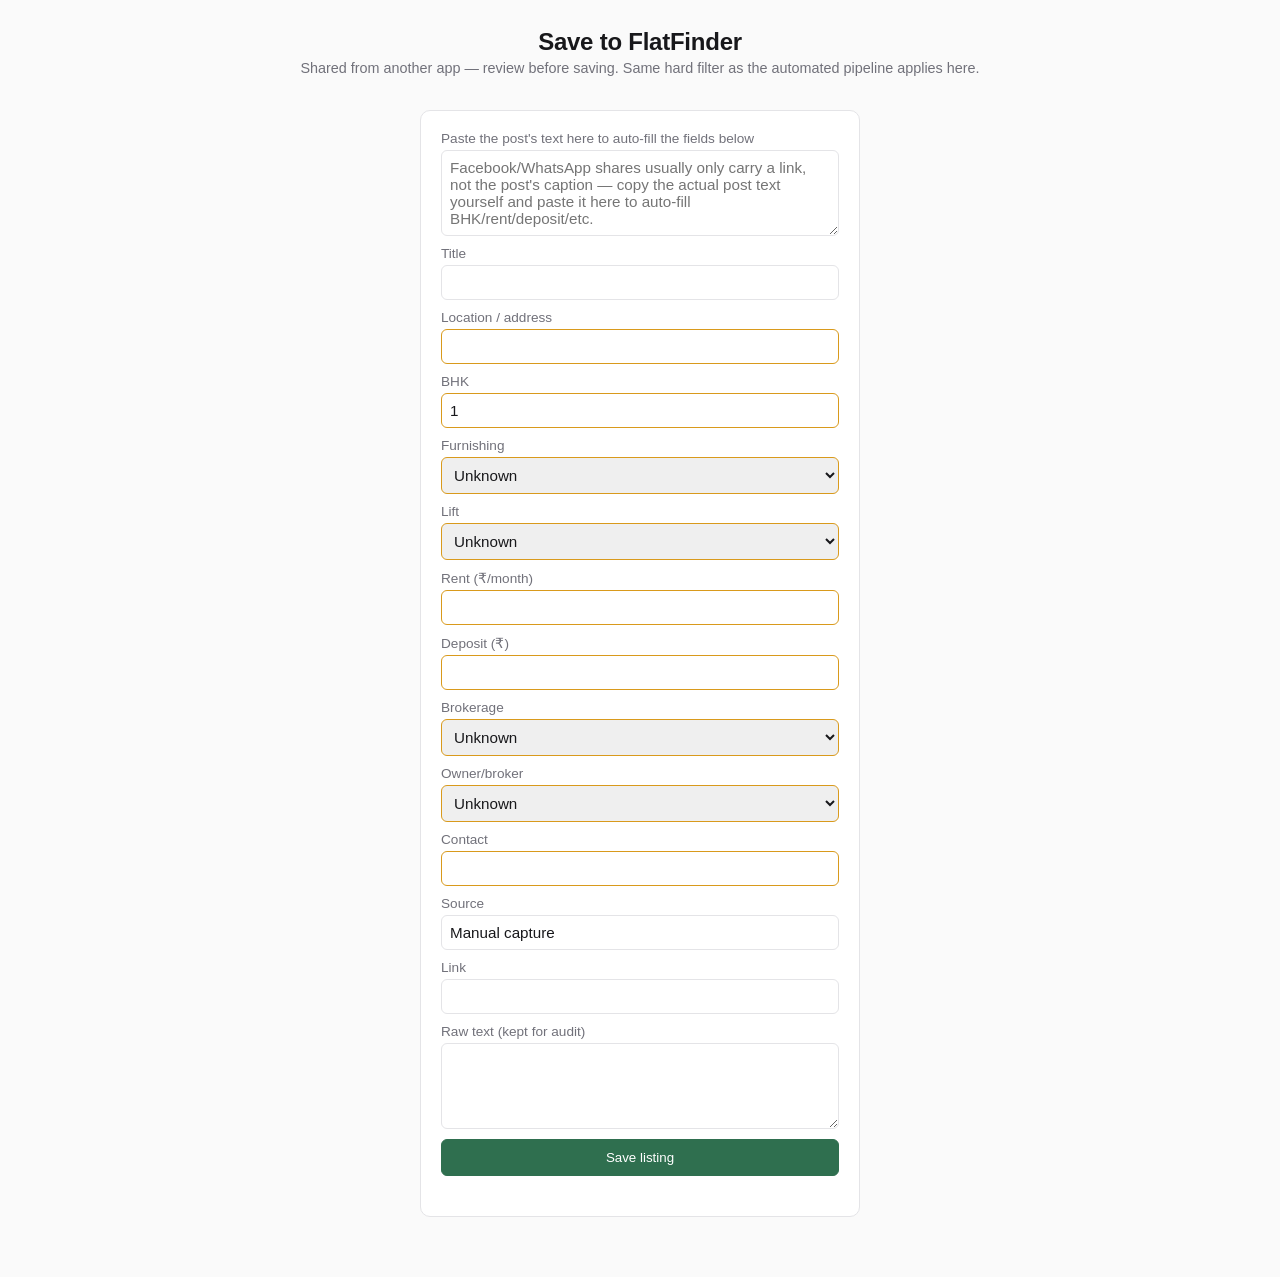
==== commit cd21642a: "Add a paste box to share.html, restructure rows to match the reference layout Facebook's (and most a" ====
--- a/share.html
+++ b/share.html
@@ -28,6 +28,9 @@
 </header>
 <main class="share">
   <form id="shareForm">
+    <label>Paste the post's text here to auto-fill the fields below
+      <textarea id="pasteBox" rows="4" placeholder="Facebook/WhatsApp shares usually only carry a link, not the post's caption — copy the actual post text yourself and paste it here to auto-fill BHK/rent/deposit/etc."></textarea>
+    </label>
     <label>Title <input type="text" id="title"></label>
     <label>Location / address <input type="text" id="location" required></label>
     <label>BHK <input type="number" id="bhk" step="0.5" min="0" value="1"></label>
@@ -79,21 +82,42 @@
 <script src="supabase-client.js"></script>
 <script>
   const params = new URLSearchParams(location.search);
-  const sharedText = [params.get("title"), params.get("text"), params.get("url")].filter(Boolean).join("\n");
-  const parsed = FlatFinderParser.parse(sharedText, { sourceUrl: params.get("url") || "" });
+  const sourceUrl = params.get("url") || "";
+  // Deliberately excludes the url from the text handed to the parser — a
+  // bare link with no real title/caption (the common case: Android's
+  // share sheet for a Facebook post usually only carries the link, not
+  // its text) would otherwise get picked up as the "first line" and show
+  // up as the Title, which is misleading rather than useful.
+  const sharedText = [params.get("title"), params.get("text")].filter(Boolean).join("\n");
 
-  const fieldIds = ["title", "location", "bhk", "furnishing", "lift", "rent", "deposit", "brokerageStatus", "ownerStatus", "contact", "source", "link"];
-  fieldIds.forEach((id) => {
-    const el = document.getElementById(id);
-    if (!el) return;
-    const value = parsed[id];
-    if (value !== null && value !== undefined) el.value = value;
-  });
-  document.getElementById("notes").value = parsed.rawText || "";
+  function fillFieldsFromParsed(parsed) {
+    const fieldIds = ["title", "location", "bhk", "furnishing", "lift", "rent", "deposit", "brokerageStatus", "ownerStatus", "contact", "source", "link"];
+    fieldIds.forEach((id) => {
+      const el = document.getElementById(id);
+      if (!el) return;
+      const value = parsed[id];
+      if (value !== null && value !== undefined) el.value = value;
+    });
+    document.getElementById("notes").value = parsed.rawText || "";
 
-  Object.entries(parsed.confidence || {}).forEach(([id, confident]) => {
-    const el = document.getElementById(id);
-    if (el && !confident) el.classList.add("needs-review");
+    document.querySelectorAll(".needs-review").forEach((el) => el.classList.remove("needs-review"));
+    Object.entries(parsed.confidence || {}).forEach(([id, confident]) => {
+      const el = document.getElementById(id);
+      if (el && !confident) el.classList.add("needs-review");
+    });
+  }
+
+  fillFieldsFromParsed(FlatFinderParser.parse(sharedText, { sourceUrl }));
+  document.getElementById("link").value = sourceUrl;
+
+  // Facebook/WhatsApp shares carry only a link, not the post's caption —
+  // pasting the real text here re-parses against it instead, same as the
+  // "+ Add a listing" paste box on the main site.
+  document.getElementById("pasteBox").addEventListener("input", (e) => {
+    const raw = e.target.value.trim();
+    if (!raw) return;
+    fillFieldsFromParsed(FlatFinderParser.parse(raw, { sourceUrl }));
+    document.getElementById("link").value = sourceUrl;
   });
 
   const statusEl = document.getElementById("shareStatus");
--- a/style.css
+++ b/style.css
@@ -22,6 +22,15 @@
 
 * { box-sizing: border-box; }
 
+/* Belt-and-suspenders for every el.hidden = true/false toggle in app.js:
+   without this, any class below that sets its own `display` (e.g.
+   .onboarding{display:flex}, .results{display:flex}) silently wins over
+   the browser's default `[hidden]{display:none}` at equal specificity,
+   so the hidden attribute stops actually hiding anything. This one rule
+   (attribute selector + !important beats any single class unconditionally)
+   fixes that for every current and future hidden toggle at once. */
+[hidden] { display: none !important; }
+
 body {
   margin: 0;
   font-family: -apple-system, BlinkMacSystemFont, "Segoe UI", Roboto, sans-serif;
@@ -31,12 +40,40 @@
 }
 
 header {
+  position: relative;
   padding: 28px 20px 14px;
   text-align: center;
 }
 
 header h1 { margin: 0 0 4px; font-size: 1.5rem; font-weight: 700; letter-spacing: -0.01em; }
 .subtitle { margin: 0; color: var(--muted); font-size: 0.9rem; }
+
+.settings-btn {
+  position: absolute;
+  top: 16px;
+  right: 16px;
+  cursor: pointer;
+  border: 1px solid var(--border);
+  background: var(--surface);
+  color: var(--muted);
+  border-radius: 999px;
+  width: 34px;
+  height: 34px;
+  font-size: 1rem;
+}
+
+.requirements-edit {
+  cursor: pointer;
+  border: 1px solid var(--border);
+  background: var(--surface);
+  color: var(--accent);
+  border-radius: var(--radius-sm);
+  padding: 2px 9px;
+  font-size: 0.72rem;
+  font-weight: 500;
+  margin-left: 6px;
+  vertical-align: middle;
+}
 
 main {
   max-width: 900px;
@@ -155,42 +192,156 @@
 #addListingBtn:hover { opacity: 0.9; }
 
 .results {
-  display: grid;
-  grid-template-columns: repeat(auto-fill, minmax(300px, 1fr));
+  display: flex;
+  flex-direction: column;
+  gap: 4px;
+}
+
+/* --------------------------------------------------------- row items */
+/* Full-width stacked row, colored by rent/brokerage (see rowColorClass
+   in app.js) — the color itself is a hard-requirement signal, not
+   decoration: green = rent within budget, amber = rent unknown, red =
+   rent over budget, blue = a broker is involved (hard fail regardless
+   of rent). Packed tight (4px gap, flat — no drop shadow) so the list
+   reads as one stacked block of cards, not separated tiles floating on
+   the page. First tap expands in place (row-expand below); tapping the
+   expanded row again, or the link inside it, opens the source listing. */
+.row-wrap { display: flex; flex-direction: column; }
+
+.row-item {
+  display: flex;
+  align-items: flex-start;
+  justify-content: space-between;
   gap: 12px;
-}
-
-.card {
-  background: var(--surface);
-  border: 1px solid var(--border);
-  border-radius: var(--radius);
-  box-shadow: var(--shadow-sm);
-  padding: 16px;
+  padding: 16px 18px 18px;
+  border-radius: 22px;
+  cursor: pointer;
+  color: #ffffff;
+  transition: transform 0.1s, filter 0.15s;
+}
+.row-item:hover { filter: brightness(1.06); }
+.row-item:active { transform: scale(0.99); }
+.near-matches .row-wrap { opacity: 0.9; }
+
+.row-green { background: #7fa596; }
+.row-amber { background: #baa06f; }
+.row-red   { background: #c96a5e; }
+.row-blue  { background: #8a9bb0; }
+
+/* Icon sits above the two text lines (not beside them) — a small dark
+   badge regardless of the row's own color, for a consistent accent
+   across every row color rather than a same-tinted circle that changes
+   contrast with the background. */
+.row-left { display: flex; flex-direction: column; gap: 3px; min-width: 0; }
+.row-icon {
+  width: 30px;
+  height: 30px;
+  border-radius: 999px;
+  background: rgba(0, 0, 0, 0.22);
+  display: flex;
+  align-items: center;
+  justify-content: center;
+  font-size: 0.8rem;
+  font-weight: 700;
+  margin-bottom: 4px;
+}
+
+.row-title {
+  font-size: 0.95rem;
+  font-weight: 600;
+  white-space: nowrap;
+  overflow: hidden;
+  text-overflow: ellipsis;
+  max-width: 60vw;
+}
+.row-sub {
+  font-size: 0.68rem;
+  opacity: 0.75;
+  text-transform: uppercase;
+  letter-spacing: 0.03em;
+  white-space: nowrap;
+  overflow: hidden;
+  text-overflow: ellipsis;
+  max-width: 60vw;
+}
+
+.row-amount {
+  flex-shrink: 0;
+  font-size: 0.95rem;
+  font-weight: 700;
+  text-align: right;
+  padding-top: 2px;
+}
+.row-amount span { display: block; font-size: 0.62rem; font-weight: 500; opacity: 0.75; }
+
+.row-item.row-item-open { border-radius: 20px 20px 0 0; }
+
+/* Same color as the row above it, seamlessly joined — reads as one block
+   unfolding rather than a popup. Text/borders here are light-on-dark
+   overrides of the shared .tag/.meta/.view-link/etc classes (which
+   default to dark-on-light for the detail dialog fallback). */
+.row-expand {
+  padding: 4px 18px 18px;
+  border-radius: 0 0 20px 20px;
+  color: #ffffff;
+  cursor: default;
   display: flex;
   flex-direction: column;
   gap: 8px;
-  overflow: hidden; /* keeps the thumbnail's bled edges inside the rounded corners */
-  transition: box-shadow 0.15s, border-color 0.15s;
-}
-.card.has-link { cursor: pointer; }
-.card.has-link:hover { border-color: #d4d4d8; box-shadow: 0 2px 8px 0 rgb(0 0 0 / 0.06); }
-.near-matches .card { opacity: 0.85; }
-
-.card-thumb {
-  width: calc(100% + 32px);
-  margin: -16px -16px 2px;
-  aspect-ratio: 16 / 9;
-  object-fit: cover;
-  background: var(--muted-bg);
-}
+}
+.row-expand .detail-thumb { width: calc(100% + 20px); margin: 0 -10px 4px; border-radius: 10px; }
+.row-expand .deposit, .row-expand .commute, .row-expand .owner-line,
+.row-expand .unknowns, .row-expand .fails, .row-expand .why, .row-expand .meta {
+  color: rgba(255, 255, 255, 0.88);
+}
+.row-expand .tag { color: #ffffff; border-color: rgba(255, 255, 255, 0.35); }
+.row-expand .tag.good { background: rgba(255, 255, 255, 0.18); color: #ffffff; }
+.row-expand .meta { border-top-color: rgba(255, 255, 255, 0.25); }
+.row-expand .view-link {
+  background: rgba(255, 255, 255, 0.16);
+  border-color: rgba(255, 255, 255, 0.3);
+  color: #ffffff;
+}
+.row-expand .view-link:hover { background: rgba(255, 255, 255, 0.26); }
+.row-expand .view-link.disabled { border-style: dashed; color: rgba(255, 255, 255, 0.65); }
+
+/* -------------------------------------------------- detail dialog --- */
+/* Everything a tile doesn't show — opened by tapping a tile. Reuses the
+   same content classes (.card-top, .rent, .tags, .location, etc.) the
+   old full-size cards used, just rendered into this dialog instead of
+   inline in the grid. */
+dialog.detail-dialog {
+  border: none;
+  border-radius: var(--radius);
+  padding: 0;
+  width: min(480px, 92vw);
+  max-height: 90vh;
+  box-shadow: 0 8px 30px rgb(0 0 0 / 0.15);
+}
+dialog.detail-dialog::backdrop { background: rgba(0,0,0,0.4); }
+
+.detail-header { position: sticky; top: 0; display: flex; justify-content: flex-end; padding: 10px 10px 0; background: var(--surface); z-index: 1; }
+.detail-close {
+  cursor: pointer;
+  border: 1px solid var(--border);
+  background: var(--surface);
+  color: var(--muted);
+  border-radius: 999px;
+  width: 30px;
+  height: 30px;
+  font-size: 0.9rem;
+  line-height: 1;
+}
+.detail-content { display: flex; flex-direction: column; gap: 8px; padding: 4px 20px 20px; overflow-y: auto; }
+.detail-thumb { width: calc(100% + 40px); margin: -4px -20px 4px; aspect-ratio: 16 / 9; object-fit: cover; background: var(--muted-bg); }
 
 .card-top { display: flex; justify-content: space-between; align-items: flex-start; gap: 8px; }
-.card .rent { font-size: 1.1rem; font-weight: 600; color: var(--text); letter-spacing: -0.01em; }
-.card .deposit { font-size: 0.82rem; color: var(--muted); margin-top: -4px; }
+.rent { font-size: 1.15rem; font-weight: 600; color: var(--text); letter-spacing: -0.01em; }
+.deposit { font-size: 0.85rem; color: var(--muted); margin-top: -4px; }
 
 .tags { display: flex; flex-wrap: wrap; gap: 6px; margin: 2px 0; }
 .tag {
-  font-size: 0.72rem;
+  font-size: 0.75rem;
   font-weight: 500;
   padding: 3px 9px;
   border-radius: 999px;
@@ -200,13 +351,13 @@
 }
 .tag.good { background: var(--accent-muted-bg); color: var(--accent-muted-fg); border-color: transparent; }
 
-.location, .commute, .owner-line { font-size: 0.85rem; color: var(--text); }
+.location, .commute, .owner-line { font-size: 0.88rem; color: var(--text); }
 .owner-line { color: var(--muted); }
-.unknowns { font-size: 0.8rem; color: var(--warn-muted-fg); }
-.fails { font-size: 0.8rem; color: var(--danger-muted-fg); }
-.why { font-size: 0.76rem; color: var(--muted); }
-
-.card .meta { font-size: 0.76rem; color: var(--muted); margin-top: 2px; padding-top: 8px; border-top: 1px solid var(--border); }
+.unknowns { font-size: 0.82rem; color: var(--warn-muted-fg); }
+.fails { font-size: 0.82rem; color: var(--danger-muted-fg); }
+.why { font-size: 0.78rem; color: var(--muted); }
+
+.meta { font-size: 0.78rem; color: var(--muted); margin-top: 2px; padding-top: 8px; border-top: 1px solid var(--border); }
 
 .status-badge {
   font-size: 0.7rem;
@@ -261,6 +412,81 @@
   padding: 4px 10px;
   font-size: 0.78rem;
   color: var(--text);
+}
+
+/* ------------------------------------------------------------ onboarding */
+/* First-run sign-up (or re-opened later via the settings/edit buttons) —
+   a full-screen overlay, not a dialog, so it works the same on browsers
+   with partial <dialog> support and reliably covers the whole viewport
+   on mobile. */
+.onboarding {
+  position: fixed;
+  inset: 0;
+  z-index: 100;
+  background: var(--bg);
+  overflow-y: auto;
+  display: flex;
+  align-items: flex-start;
+  justify-content: center;
+  padding: 32px 16px;
+}
+.onboard-card {
+  width: 100%;
+  max-width: 440px;
+  background: var(--surface);
+  border: 1px solid var(--border);
+  border-radius: var(--radius);
+  box-shadow: var(--shadow-sm);
+  padding: 24px;
+}
+.onboard-title { font-size: 1.3rem; font-weight: 700; margin: 0 0 6px; letter-spacing: -0.01em; }
+#onboardForm { display: flex; flex-direction: column; gap: 10px; margin-top: 16px; }
+#onboardForm label {
+  display: flex;
+  flex-direction: column;
+  gap: 4px;
+  font-size: 0.8rem;
+  font-weight: 500;
+  color: var(--muted);
+}
+#onboardForm input, #onboardForm select {
+  padding: 8px 10px;
+  border: 1px solid var(--border);
+  border-radius: var(--radius-sm);
+  font-size: 0.92rem;
+  font-family: inherit;
+  color: var(--text);
+  background: var(--surface);
+}
+#onboardForm input:focus, #onboardForm select:focus { outline: 2px solid var(--accent); outline-offset: -1px; }
+.onboard-grid { display: grid; grid-template-columns: 1fr 1fr; gap: 10px; }
+.checkbox-label { flex-direction: row !important; align-items: center; gap: 8px !important; font-size: 0.85rem !important; color: var(--text) !important; }
+.checkbox-label input { width: auto; }
+.onboard-continue {
+  margin-top: 6px;
+  cursor: pointer;
+  border: 1px solid var(--accent);
+  background: var(--accent);
+  color: var(--accent-fg);
+  border-radius: var(--radius-sm);
+  padding: 11px 16px;
+  font-size: 0.95rem;
+  font-weight: 600;
+  width: 100%;
+}
+
+.onboard-explainer { text-align: center; }
+.onboard-explainer h2 { font-size: 1.15rem; margin: 6px 0; }
+.onboard-explainer p { font-size: 0.88rem; color: var(--muted); line-height: 1.5; margin: 8px 0 16px; }
+.onboard-icon { font-size: 2.2rem; }
+.onboard-swatches { display: flex; flex-direction: column; gap: 6px; margin: 4px 0 16px; }
+.onboard-swatch {
+  padding: 8px 12px;
+  border-radius: var(--radius-sm);
+  color: #ffffff;
+  font-size: 0.82rem;
+  font-weight: 500;
+  text-align: left;
 }
 
 dialog#addListingDialog {
@@ -338,7 +564,6 @@
     --warn-muted-fg: #eab308;
   }
   .view-link:hover { background: var(--muted-bg); border-color: #3f3f46; }
-  .card.has-link:hover { border-color: #3f3f46; box-shadow: 0 2px 8px 0 rgb(0 0 0 / 0.3); }
 }
 
 /* ------------------------------------------------------- mobile layout */
@@ -367,10 +592,23 @@
 
   #addListingBtn { width: 100%; min-height: 44px; font-size: 0.95rem; }
 
-  .results { grid-template-columns: 1fr; gap: 12px; }
-
-  .card { padding: 14px; }
-  .card-thumb { width: calc(100% + 28px); margin: -14px -14px 2px; }
+  .results { gap: 3px; }
+  .row-item { padding: 14px 16px 16px; border-radius: 18px; gap: 10px; }
+  .row-icon { width: 28px; height: 28px; font-size: 0.75rem; }
+  .row-title { font-size: 0.88rem; }
+  .row-sub { font-size: 0.64rem; }
+  .row-item.row-item-open { border-radius: 18px 18px 0 0; }
+  .row-expand { padding: 4px 16px 16px; border-radius: 0 0 18px 18px; }
+
+  .onboarding { padding: 20px 12px; align-items: stretch; }
+  .onboard-card { padding: 18px; max-width: none; }
+  .onboard-title { font-size: 1.15rem; }
+  .onboard-grid { grid-template-columns: 1fr; }
+  #onboardForm input, #onboardForm select { min-height: 40px; font-size: 1rem; }
+  .row-amount { font-size: 0.86rem; }
+
+  .detail-content { padding: 4px 16px 20px; }
+  .detail-thumb { width: calc(100% + 32px); margin: -4px -16px 4px; }
 
   .view-link { padding: 11px 12px; font-size: 0.88rem; }
 
@@ -387,7 +625,7 @@
 
   /* Full-screen-feeling dialog on small screens instead of a small
      centered card, so the form fields have room to breathe. */
-  dialog#addListingDialog {
+  dialog#addListingDialog, dialog.detail-dialog {
     width: 100vw;
     max-width: 100vw;
     height: 100dvh;
@@ -396,6 +634,7 @@
     border-radius: 0;
   }
   #addListingForm { max-height: 100dvh; padding: 16px; }
+  .detail-content { max-height: calc(100dvh - 44px); }
   #addListingForm input, #addListingForm select, #addListingForm textarea {
     min-height: 40px;
     font-size: 1rem; /* iOS/Android zoom-on-focus kicks in below 16px */
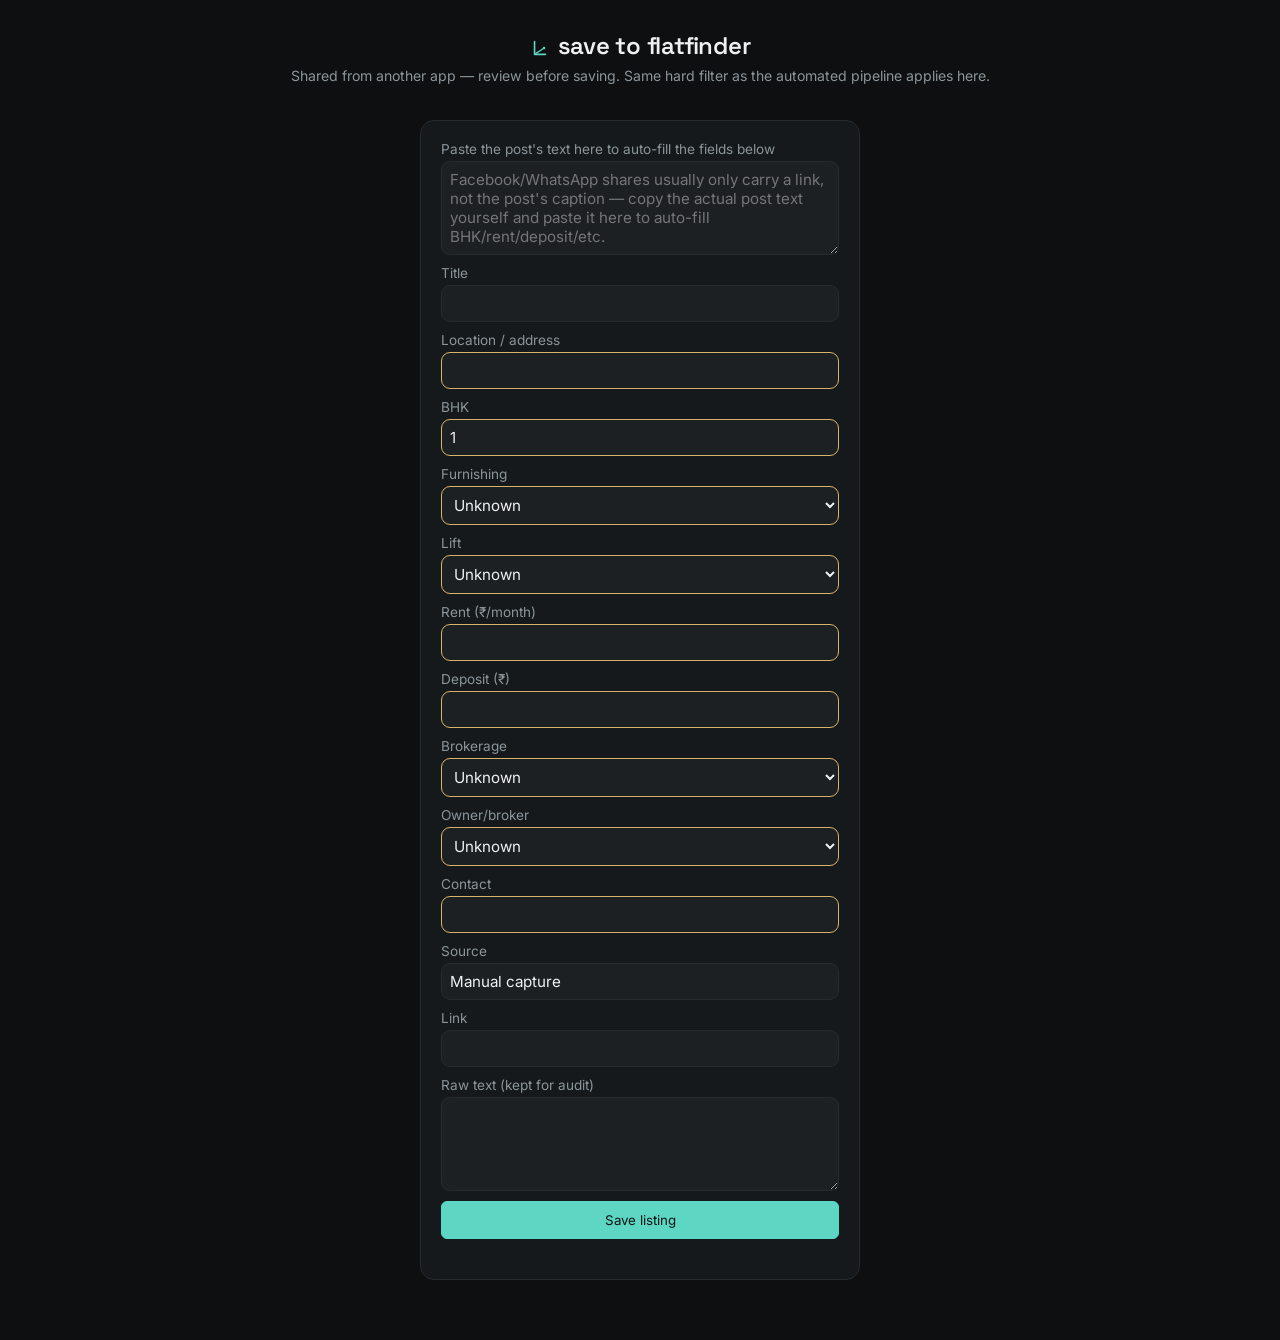
==== commit 3b9aef78: "Reskin the app in a Cool Industrial dark theme Dark graphite background, cool-gray surfaces, off-whi" ====
--- a/share.html
+++ b/share.html
@@ -3,14 +3,18 @@
 <head>
 <meta charset="UTF-8">
 <meta name="viewport" content="width=device-width, initial-scale=1.0">
-<title>Save to FlatFinder</title>
+<title>Save to flatfinder</title>
+<link rel="preconnect" href="https://fonts.googleapis.com">
+<link rel="preconnect" href="https://fonts.gstatic.com" crossorigin>
+<link href="https://fonts.googleapis.com/css2?family=Space+Grotesk:wght@500;600;700&family=Inter:wght@400;500;600&display=swap" rel="stylesheet">
 <link rel="stylesheet" href="style.css">
 <link rel="manifest" href="manifest.webmanifest">
+<link rel="icon" href="icon-192.png" type="image/png">
 <style>
   main.share { max-width: 480px; }
-  #shareForm { background: var(--surface); border: 1px solid var(--border); border-radius: 10px; padding: 20px; display: flex; flex-direction: column; gap: 10px; }
+  #shareForm { background: var(--surface); border: 1px solid var(--border); border-radius: var(--radius); padding: 20px; display: flex; flex-direction: column; gap: 10px; }
   #shareForm label { display: flex; flex-direction: column; gap: 4px; font-size: 0.85rem; color: var(--muted); }
-  #shareForm input, #shareForm select, #shareForm textarea { padding: 8px; border: 1px solid var(--border); border-radius: 6px; font-size: 0.95rem; font-family: inherit; color: var(--text); }
+  #shareForm input, #shareForm select, #shareForm textarea { padding: 8px; border: 1px solid var(--border); border-radius: var(--radius-sm); font-size: 0.95rem; font-family: inherit; color: var(--text); background: var(--surface-2); }
   #shareStatus { font-size: 0.85rem; }
   #shareStatus.ok { color: var(--accent); }
   #shareStatus.err { color: var(--danger); }
@@ -18,12 +22,19 @@
   #matchStatus.confirmed { color: var(--accent); }
   #matchStatus.needs_verification { color: var(--warn); }
   #matchStatus.rejected { color: var(--danger); }
-  .needs-review { border-color: #d99a1c !important; }
+  .needs-review { border-color: var(--warn) !important; }
 </style>
 </head>
 <body>
 <header>
-  <h1>Save to FlatFinder</h1>
+  <div class="brand-mark">
+    <svg width="20" height="20" viewBox="0 0 22 22" fill="none" xmlns="http://www.w3.org/2000/svg" aria-hidden="true">
+      <path d="M5 4 L5 18 L17 18" stroke="#5ed6c4" stroke-width="1.8" stroke-linecap="round" stroke-linejoin="round"/>
+      <path d="M5 18 L15.5 11" stroke="#5ed6c4" stroke-width="1.4" stroke-linecap="round"/>
+      <circle cx="15.5" cy="11" r="1.3" fill="#5ed6c4"/>
+    </svg>
+    <h1>Save to flatfinder</h1>
+  </div>
   <p class="subtitle">Shared from another app — review before saving. Same hard filter as the automated pipeline applies here.</p>
 </header>
 <main class="share">
--- a/style.css
+++ b/style.css
@@ -1,23 +1,30 @@
+/* "Cool Industrial" — dark graphite base, cool-gray surfaces, off-white
+   type, a single restrained mint/teal accent. This is the app's actual
+   identity (not a prefers-color-scheme variant), matching the logo mark's
+   near-black + mint palette. */
 :root {
-  --bg: #fafafa;
-  --surface: #ffffff;
-  --border: #e4e4e7;
-  --text: #18181b;
-  --muted: #71717a;
-  --muted-bg: #f4f4f5;
-  --accent: #2f6f4f;
-  --accent-fg: #ffffff;
-  --accent-muted-bg: #f0f5f2;
-  --accent-muted-fg: #2f6f4f;
-  --danger: #dc2626;
-  --danger-muted-bg: #fef2f2;
-  --danger-muted-fg: #b91c1c;
-  --warn: #d97706;
-  --warn-muted-bg: #fffbeb;
-  --warn-muted-fg: #b45309;
-  --radius: 10px;
-  --radius-sm: 6px;
-  --shadow-sm: 0 1px 2px 0 rgb(0 0 0 / 0.04);
+  --bg: #0d0f11;
+  --surface: #16191c;
+  --surface-2: #1c2023;
+  --border: #262b2f;
+  --text: #eef1f0;
+  --muted: #8b959a;
+  --muted-bg: #1c2023;
+  --accent: #5ed6c4;
+  --accent-fg: #0a1614;
+  --accent-muted-bg: rgba(94, 214, 196, 0.12);
+  --accent-muted-fg: #5ed6c4;
+  --danger: #e08279;
+  --danger-muted-bg: rgba(224, 130, 121, 0.12);
+  --danger-muted-fg: #e08279;
+  --warn: #d7b567;
+  --warn-muted-bg: rgba(215, 181, 103, 0.12);
+  --warn-muted-fg: #d7b567;
+  --radius: 14px;
+  --radius-sm: 9px;
+  --shadow-sm: 0 1px 2px rgb(0 0 0 / 0.25), 0 4px 14px rgb(0 0 0 / 0.22);
+  --font-head: "Space Grotesk", -apple-system, BlinkMacSystemFont, "Segoe UI", Roboto, sans-serif;
+  --font-body: "Inter", -apple-system, BlinkMacSystemFont, "Segoe UI", Roboto, sans-serif;
 }
 
 * { box-sizing: border-box; }
@@ -33,7 +40,7 @@
 
 body {
   margin: 0;
-  font-family: -apple-system, BlinkMacSystemFont, "Segoe UI", Roboto, sans-serif;
+  font-family: var(--font-body);
   background: var(--bg);
   color: var(--text);
   -webkit-font-smoothing: antialiased;
@@ -41,12 +48,28 @@
 
 header {
   position: relative;
-  padding: 28px 20px 14px;
+  padding: 30px 20px 16px;
   text-align: center;
 }
 
-header h1 { margin: 0 0 4px; font-size: 1.5rem; font-weight: 700; letter-spacing: -0.01em; }
-.subtitle { margin: 0; color: var(--muted); font-size: 0.9rem; }
+.brand-mark {
+  display: inline-flex;
+  align-items: center;
+  justify-content: center;
+  gap: 8px;
+  margin-bottom: 2px;
+}
+.brand-mark svg { display: block; flex-shrink: 0; }
+header h1 {
+  margin: 0 0 4px;
+  font-family: var(--font-head);
+  font-size: 1.5rem;
+  font-weight: 600;
+  letter-spacing: -0.01em;
+  color: var(--text);
+  text-transform: lowercase;
+}
+.subtitle { margin: 0; color: var(--muted); font-size: 0.88rem; }
 
 .settings-btn {
   position: absolute;
@@ -198,112 +221,125 @@
 }
 
 /* --------------------------------------------------------- row items */
-/* Full-width stacked row, colored by rent/brokerage (see rowColorClass
-   in app.js) — the color itself is a hard-requirement signal, not
-   decoration: green = rent within budget, amber = rent unknown, red =
-   rent over budget, blue = a broker is involved (hard fail regardless
-   of rent). Packed tight (4px gap, flat — no drop shadow) so the list
-   reads as one stacked block of cards, not separated tiles floating on
-   the page. First tap expands in place (row-expand below); tapping the
-   expanded row again, or the link inside it, opens the source listing. */
+/* Card-deck system, restyled for the Cool Industrial identity: uniform
+   cool-gray surfaces (not a full-color fill per card — "minimal visual
+   noise, no generic real-estate colors" rules that out) with a thin
+   left accent bar carrying per-listing variety, still hashed off the
+   listing id (see CARD_PALETTE in app.js) so the same listing always
+   lands on the same accent and the deck doesn't reshuffle on re-render.
+   Packed tight (3px gap, flat) so the list reads as one continuous
+   stack. First tap expands smoothly in place; tapping the
+   already-expanded row (or the link inside it) opens the source listing. */
 .row-wrap { display: flex; flex-direction: column; }
+.near-matches .row-wrap { opacity: 0.85; }
+
+.pal-sage     { --pal: #7fb39a; }
+.pal-blue     { --pal: #7fa3c9; }
+.pal-beige    { --pal: #c9ab7c; }
+.pal-orange   { --pal: #c98f68; }
+.pal-yellow   { --pal: #cdc07a; }
+.pal-red      { --pal: #c98a83; }
+.pal-gray     { --pal: #9aa3a6; }
+.pal-lavender { --pal: #a498c9; }
 
 .row-item {
   display: flex;
-  align-items: flex-start;
-  justify-content: space-between;
+  align-items: center;
   gap: 12px;
-  padding: 16px 18px 18px;
-  border-radius: 22px;
-  cursor: pointer;
-  color: #ffffff;
-  transition: transform 0.1s, filter 0.15s;
-}
-.row-item:hover { filter: brightness(1.06); }
-.row-item:active { transform: scale(0.99); }
-.near-matches .row-wrap { opacity: 0.9; }
-
-.row-green { background: #7fa596; }
-.row-amber { background: #baa06f; }
-.row-red   { background: #c96a5e; }
-.row-blue  { background: #8a9bb0; }
-
-/* Icon sits above the two text lines (not beside them) — a small dark
-   badge regardless of the row's own color, for a consistent accent
-   across every row color rather than a same-tinted circle that changes
-   contrast with the background. */
-.row-left { display: flex; flex-direction: column; gap: 3px; min-width: 0; }
-.row-icon {
-  width: 30px;
-  height: 30px;
+  padding: 12px 14px 12px 12px;
+  border-radius: var(--radius-sm);
+  border: 1px solid var(--border);
+  border-left: 3px solid var(--pal, var(--border));
+  background: var(--surface);
+  cursor: pointer;
+  color: var(--text);
+  transition: background 0.15s, border-radius 0.25s;
+}
+.row-item:hover { background: var(--surface-2); }
+.row-item:active { background: var(--surface-2); }
+.row-item.row-item-open { border-radius: var(--radius-sm) var(--radius-sm) 0 0; }
+
+/* Compact circular badge, tinted with the row's accent so it still reads
+   as a deliberate UI element without the whole card being that color. */
+.row-badge {
+  flex-shrink: 0;
+  width: 32px;
+  height: 32px;
   border-radius: 999px;
-  background: rgba(0, 0, 0, 0.22);
+  background: color-mix(in srgb, var(--pal, var(--muted)) 22%, var(--surface));
+  color: var(--pal, var(--muted));
   display: flex;
   align-items: center;
   justify-content: center;
   font-size: 0.8rem;
   font-weight: 700;
-  margin-bottom: 4px;
-}
-
-.row-title {
-  font-size: 0.95rem;
-  font-weight: 600;
+}
+.row-badge svg { width: 15px; height: 15px; }
+
+.row-main { flex: 1; min-width: 0; display: flex; flex-direction: column; gap: 1px; }
+
+/* Hierarchy: primary (location + rent) large and bold; secondary (BHK/
+   furnishing) small but solid; tertiary (why it failed / source+age)
+   smallest and faded — three distinct visual weights, not one. */
+.row-primary { display: flex; align-items: baseline; justify-content: space-between; gap: 10px; }
+.row-location {
+  font-family: var(--font-head);
+  font-size: 0.98rem;
+  font-weight: 500;
+  letter-spacing: -0.01em;
   white-space: nowrap;
   overflow: hidden;
   text-overflow: ellipsis;
-  max-width: 60vw;
-}
-.row-sub {
-  font-size: 0.68rem;
-  opacity: 0.75;
-  text-transform: uppercase;
-  letter-spacing: 0.03em;
+  min-width: 0;
+  color: var(--text);
+}
+.row-rent { flex-shrink: 0; font-family: var(--font-head); font-size: 0.98rem; font-weight: 600; color: var(--text); }
+
+.row-secondary {
+  font-size: 0.75rem;
+  font-weight: 500;
+  color: var(--muted);
   white-space: nowrap;
   overflow: hidden;
   text-overflow: ellipsis;
-  max-width: 60vw;
-}
-
-.row-amount {
-  flex-shrink: 0;
-  font-size: 0.95rem;
-  font-weight: 700;
-  text-align: right;
-  padding-top: 2px;
-}
-.row-amount span { display: block; font-size: 0.62rem; font-weight: 500; opacity: 0.75; }
-
-.row-item.row-item-open { border-radius: 20px 20px 0 0; }
-
-/* Same color as the row above it, seamlessly joined — reads as one block
-   unfolding rather than a popup. Text/borders here are light-on-dark
-   overrides of the shared .tag/.meta/.view-link/etc classes (which
-   default to dark-on-light for the detail dialog fallback). */
+}
+.row-tertiary {
+  font-size: 0.68rem;
+  font-weight: 400;
+  color: var(--muted);
+  opacity: 0.75;
+  white-space: nowrap;
+  overflow: hidden;
+  text-overflow: ellipsis;
+}
+
+/* Smooth expand/collapse: animating a CSS grid track (0fr -> 1fr) instead
+   of toggling `hidden` gives a real "unfolding" transition without needing
+   to know the expanded content's height in advance. */
+.row-expand-outer {
+  display: grid;
+  grid-template-rows: 0fr;
+  transition: grid-template-rows 300ms ease;
+}
+.row-expand-outer.open { grid-template-rows: 1fr; }
+.row-expand-inner { overflow: hidden; }
+
+/* Same surface as the row above it, seamlessly joined by the shared
+   left accent bar — reads as one card unfolding rather than a popup. */
 .row-expand {
-  padding: 4px 18px 18px;
-  border-radius: 0 0 20px 20px;
-  color: #ffffff;
+  padding: 2px 16px 16px 15px;
+  border-radius: 0 0 var(--radius-sm) var(--radius-sm);
+  border: 1px solid var(--border);
+  border-top: none;
+  border-left: 3px solid var(--pal, var(--border));
+  background: var(--surface);
+  color: var(--text);
   cursor: default;
   display: flex;
   flex-direction: column;
   gap: 8px;
 }
 .row-expand .detail-thumb { width: calc(100% + 20px); margin: 0 -10px 4px; border-radius: 10px; }
-.row-expand .deposit, .row-expand .commute, .row-expand .owner-line,
-.row-expand .unknowns, .row-expand .fails, .row-expand .why, .row-expand .meta {
-  color: rgba(255, 255, 255, 0.88);
-}
-.row-expand .tag { color: #ffffff; border-color: rgba(255, 255, 255, 0.35); }
-.row-expand .tag.good { background: rgba(255, 255, 255, 0.18); color: #ffffff; }
-.row-expand .meta { border-top-color: rgba(255, 255, 255, 0.25); }
-.row-expand .view-link {
-  background: rgba(255, 255, 255, 0.16);
-  border-color: rgba(255, 255, 255, 0.3);
-  color: #ffffff;
-}
-.row-expand .view-link:hover { background: rgba(255, 255, 255, 0.26); }
-.row-expand .view-link.disabled { border-style: dashed; color: rgba(255, 255, 255, 0.65); }
 
 /* -------------------------------------------------- detail dialog --- */
 /* Everything a tile doesn't show — opened by tapping a tile. Reuses the
@@ -311,12 +347,14 @@
    old full-size cards used, just rendered into this dialog instead of
    inline in the grid. */
 dialog.detail-dialog {
-  border: none;
+  border: 1px solid var(--border);
   border-radius: var(--radius);
   padding: 0;
   width: min(480px, 92vw);
   max-height: 90vh;
-  box-shadow: 0 8px 30px rgb(0 0 0 / 0.15);
+  background: var(--surface);
+  color: var(--text);
+  box-shadow: 0 12px 40px rgb(0 0 0 / 0.45);
 }
 dialog.detail-dialog::backdrop { background: rgba(0,0,0,0.4); }
 
@@ -351,6 +389,9 @@
 }
 .tag.good { background: var(--accent-muted-bg); color: var(--accent-muted-fg); border-color: transparent; }
 
+.icon { display: inline-flex; vertical-align: -2px; margin-right: 5px; color: var(--muted); }
+.icon svg { width: 14px; height: 14px; }
+
 .location, .commute, .owner-line { font-size: 0.88rem; color: var(--text); }
 .owner-line { color: var(--muted); }
 .unknowns { font-size: 0.82rem; color: var(--warn-muted-fg); }
@@ -386,7 +427,7 @@
   font-weight: 500;
   transition: background 0.15s, border-color 0.15s;
 }
-.view-link:hover { background: var(--muted-bg); border-color: #d4d4d8; }
+.view-link:hover { background: var(--muted-bg); border-color: #33393d; }
 .view-link.disabled { border-style: dashed; color: var(--muted); }
 
 .empty-state {
@@ -478,24 +519,28 @@
 .onboard-explainer { text-align: center; }
 .onboard-explainer h2 { font-size: 1.15rem; margin: 6px 0; }
 .onboard-explainer p { font-size: 0.88rem; color: var(--muted); line-height: 1.5; margin: 8px 0 16px; }
-.onboard-icon { font-size: 2.2rem; }
+.onboard-icon { display: flex; justify-content: center; margin-bottom: 4px; }
 .onboard-swatches { display: flex; flex-direction: column; gap: 6px; margin: 4px 0 16px; }
 .onboard-swatch {
-  padding: 8px 12px;
-  border-radius: var(--radius-sm);
-  color: #ffffff;
-  font-size: 0.82rem;
+  padding: 9px 12px;
+  border-radius: var(--radius-sm);
+  border: 1px solid var(--border);
+  background: var(--surface);
+  color: var(--text);
+  font-size: 0.8rem;
   font-weight: 500;
   text-align: left;
 }
 
 dialog#addListingDialog {
-  border: none;
+  border: 1px solid var(--border);
   border-radius: var(--radius);
   padding: 0;
   width: min(520px, 92vw);
   max-height: 90vh;
-  box-shadow: 0 8px 30px rgb(0 0 0 / 0.15);
+  background: var(--surface);
+  color: var(--text);
+  box-shadow: 0 12px 40px rgb(0 0 0 / 0.45);
 }
 dialog#addListingDialog::backdrop { background: rgba(0,0,0,0.4); }
 
@@ -543,28 +588,6 @@
 }
 #saveAdd { background: var(--accent); color: var(--accent-fg); border-color: var(--accent); }
 .parse-status { font-size: 0.82rem; color: var(--muted); min-height: 1.2em; }
-
-@media (prefers-color-scheme: dark) {
-  :root {
-    --bg: #0a0a0a;
-    --surface: #18181b;
-    --border: #27272a;
-    --text: #fafafa;
-    --muted: #a1a1aa;
-    --muted-bg: #212124;
-    --accent: #4f9c74;
-    --accent-fg: #06120c;
-    --accent-muted-bg: #16261c;
-    --accent-muted-fg: #6fbf95;
-    --danger: #f87171;
-    --danger-muted-bg: #2a1616;
-    --danger-muted-fg: #f87171;
-    --warn: #eab308;
-    --warn-muted-bg: #2a2110;
-    --warn-muted-fg: #eab308;
-  }
-  .view-link:hover { background: var(--muted-bg); border-color: #3f3f46; }
-}
 
 /* ------------------------------------------------------- mobile layout */
 @media (max-width: 640px) {
@@ -593,19 +616,18 @@
   #addListingBtn { width: 100%; min-height: 44px; font-size: 0.95rem; }
 
   .results { gap: 3px; }
-  .row-item { padding: 14px 16px 16px; border-radius: 18px; gap: 10px; }
-  .row-icon { width: 28px; height: 28px; font-size: 0.75rem; }
-  .row-title { font-size: 0.88rem; }
-  .row-sub { font-size: 0.64rem; }
-  .row-item.row-item-open { border-radius: 18px 18px 0 0; }
-  .row-expand { padding: 4px 16px 16px; border-radius: 0 0 18px 18px; }
+  .row-item { padding: 10px 12px 10px 11px; gap: 10px; }
+  .row-badge { width: 29px; height: 29px; font-size: 0.75rem; }
+  .row-location, .row-rent { font-size: 0.9rem; }
+  .row-secondary { font-size: 0.72rem; }
+  .row-tertiary { font-size: 0.64rem; }
+  .row-expand { padding: 2px 12px 12px 11px; }
 
   .onboarding { padding: 20px 12px; align-items: stretch; }
   .onboard-card { padding: 18px; max-width: none; }
   .onboard-title { font-size: 1.15rem; }
   .onboard-grid { grid-template-columns: 1fr; }
   #onboardForm input, #onboardForm select { min-height: 40px; font-size: 1rem; }
-  .row-amount { font-size: 0.86rem; }
 
   .detail-content { padding: 4px 16px 20px; }
   .detail-thumb { width: calc(100% + 32px); margin: -4px -16px 4px; }
